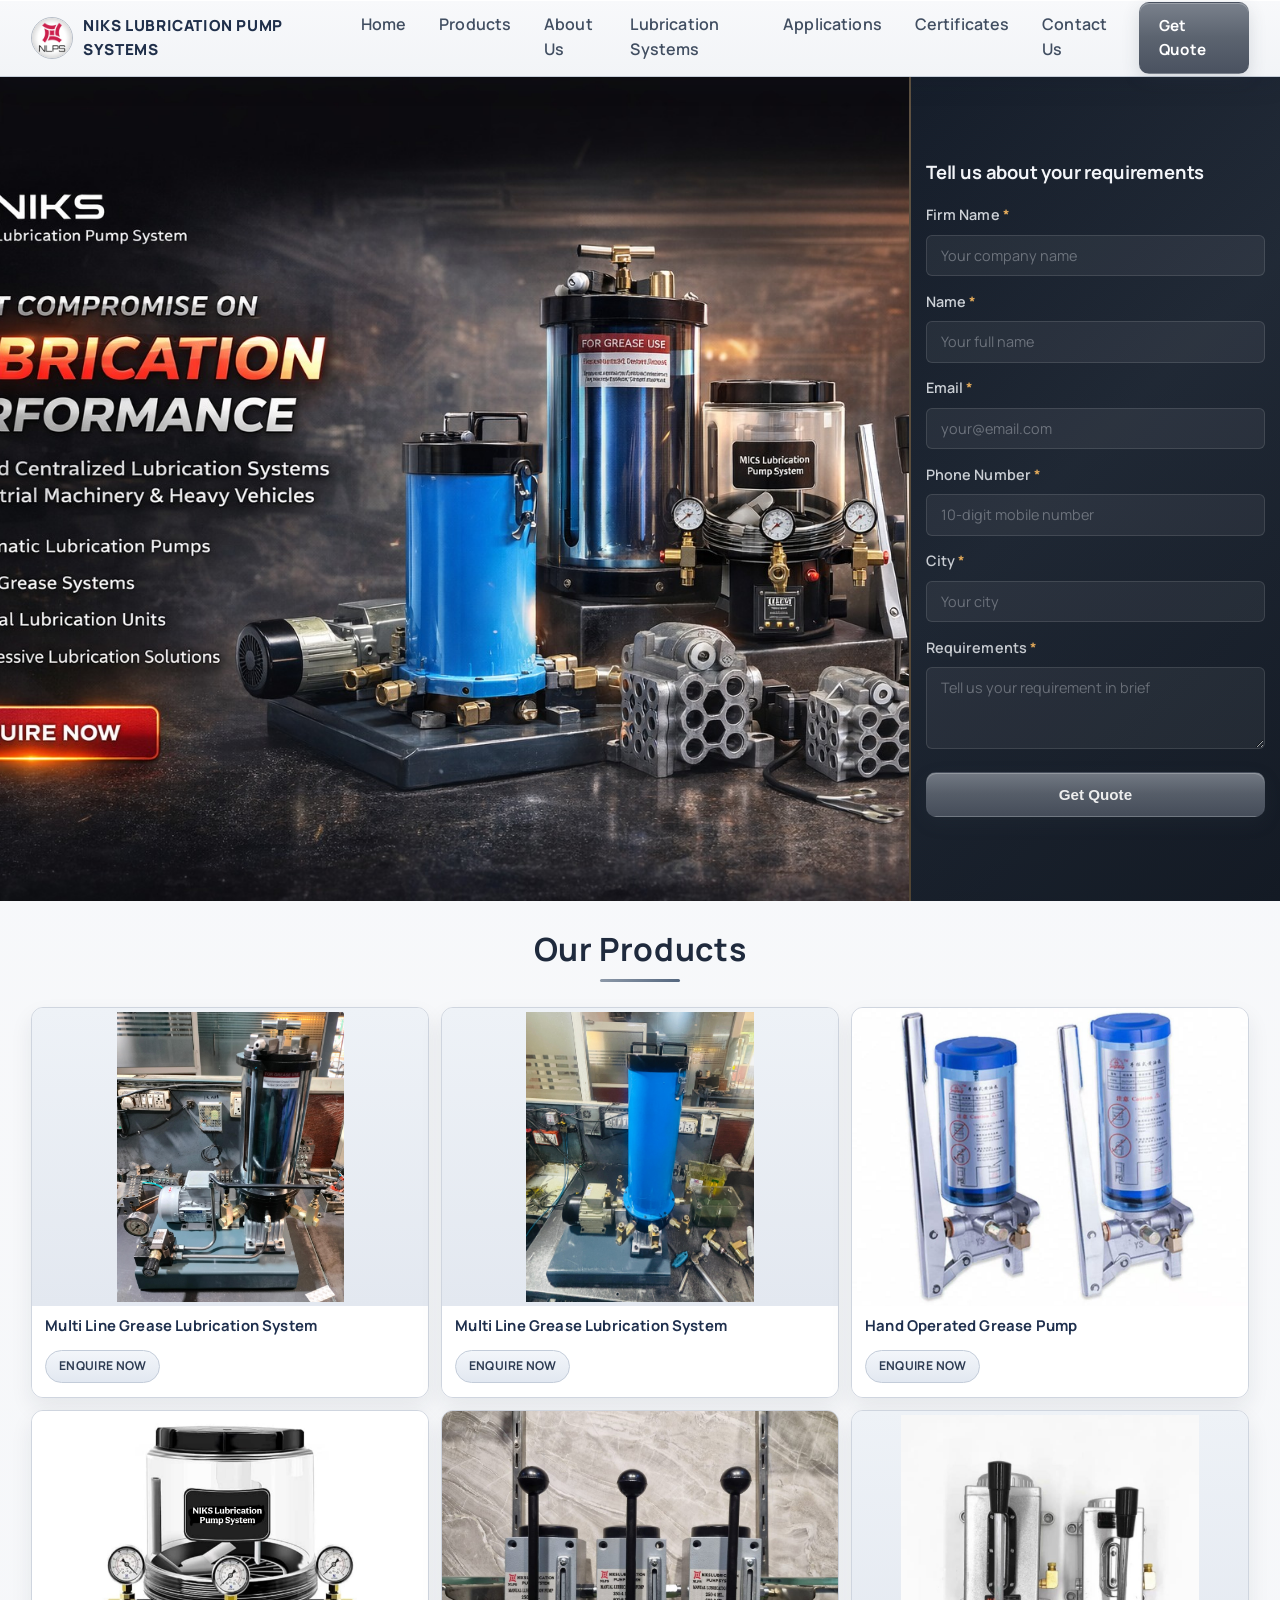
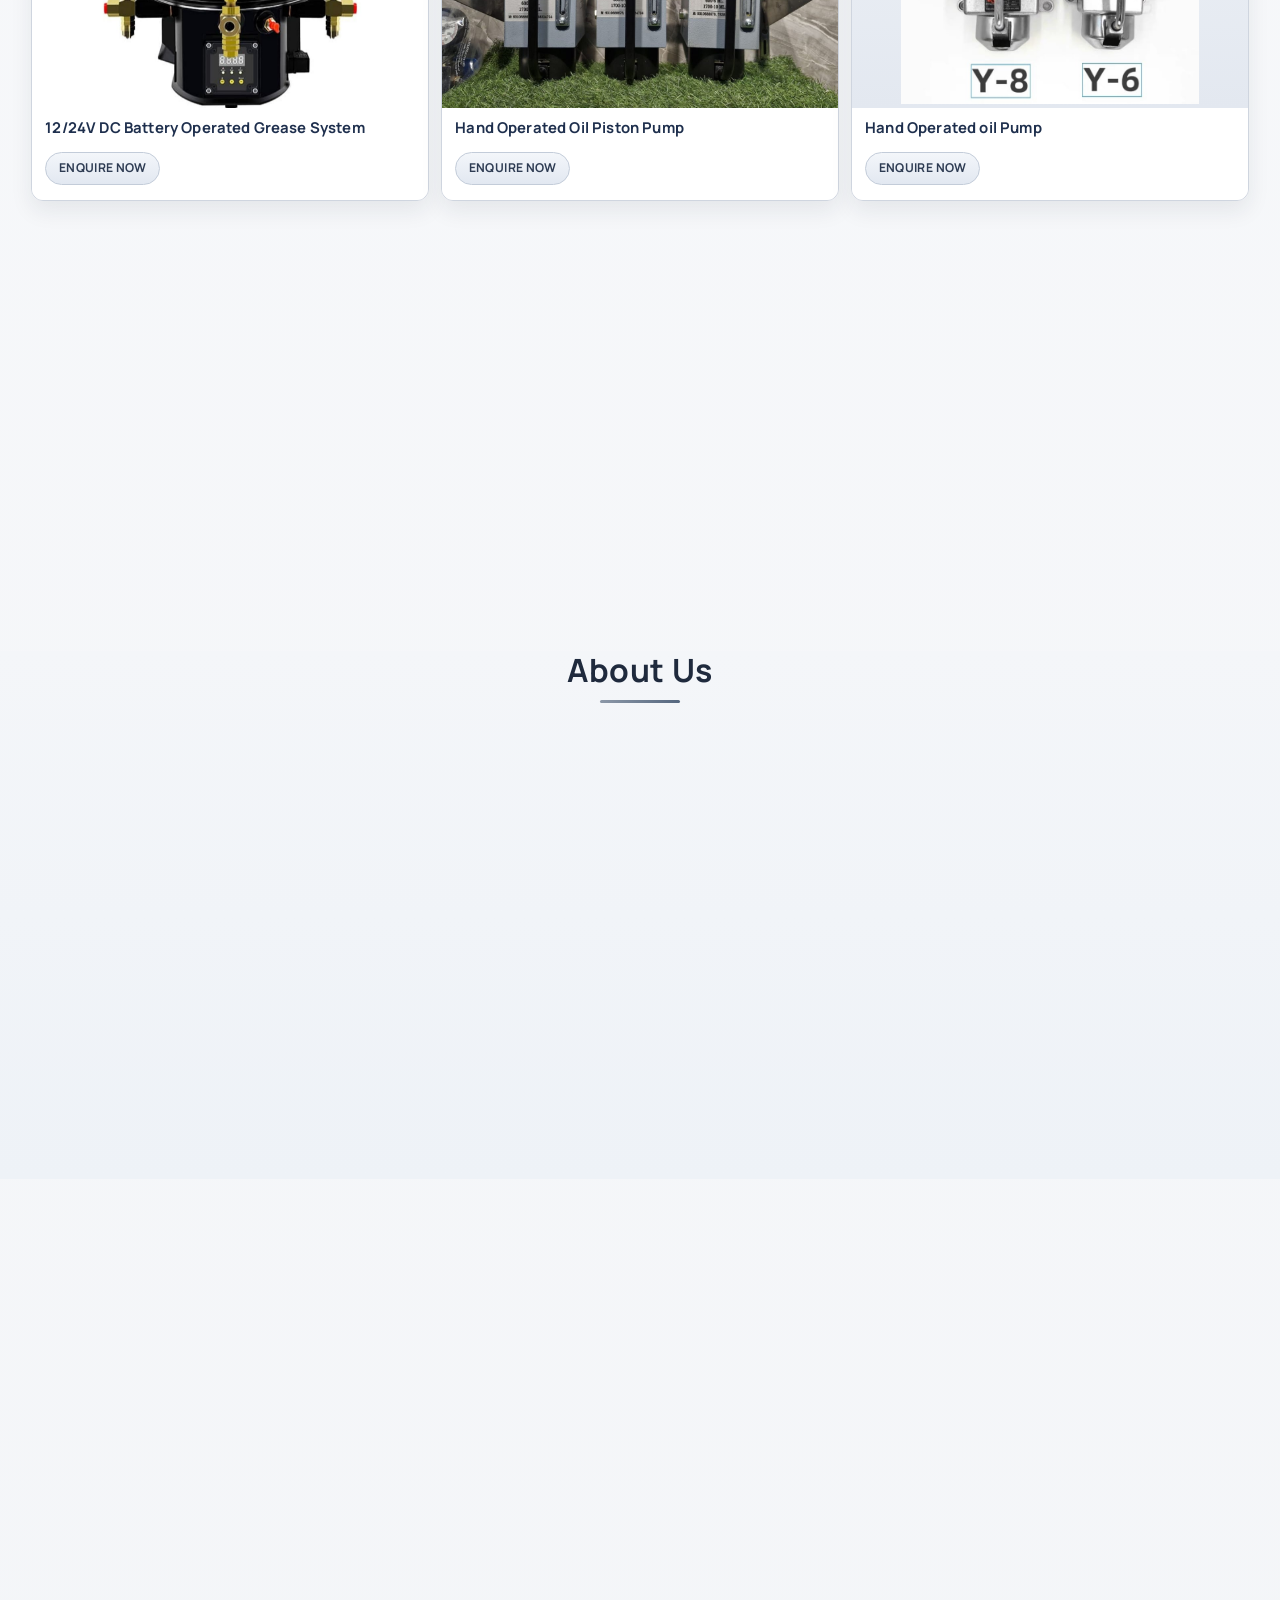
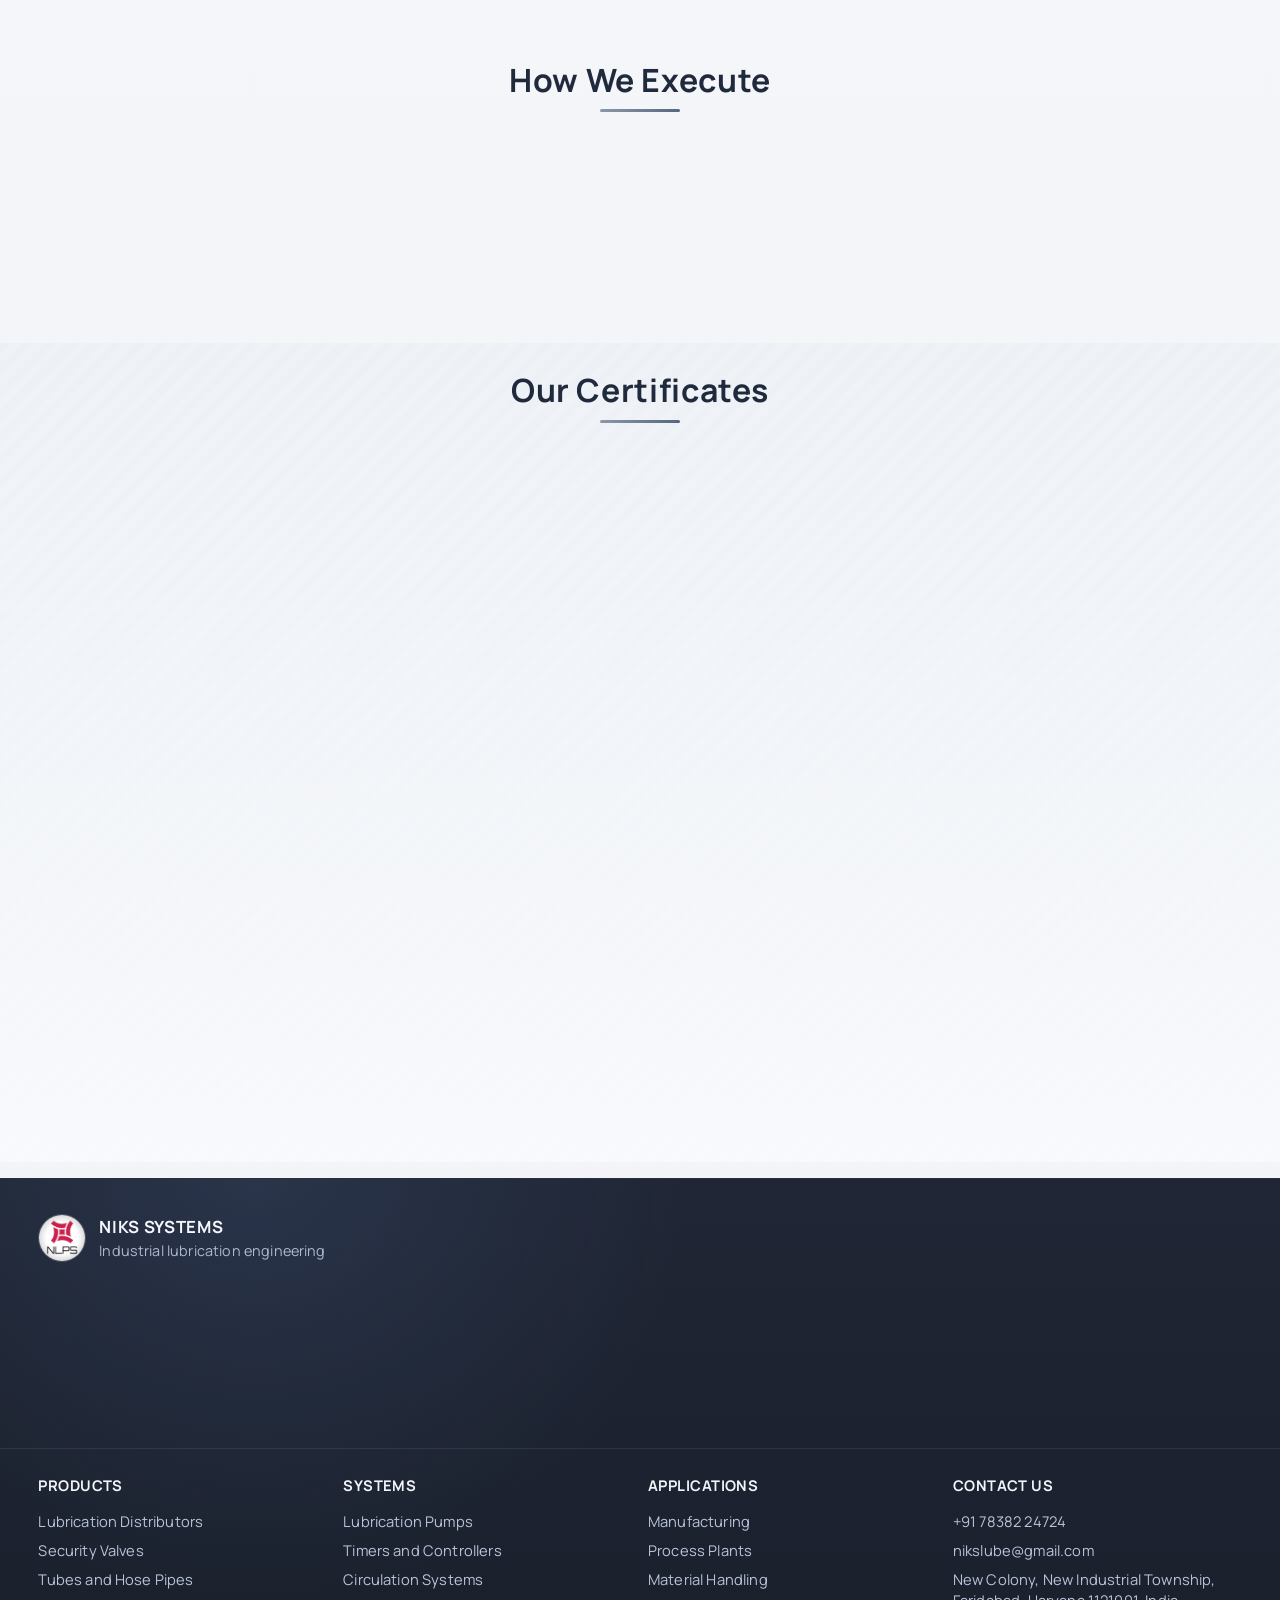
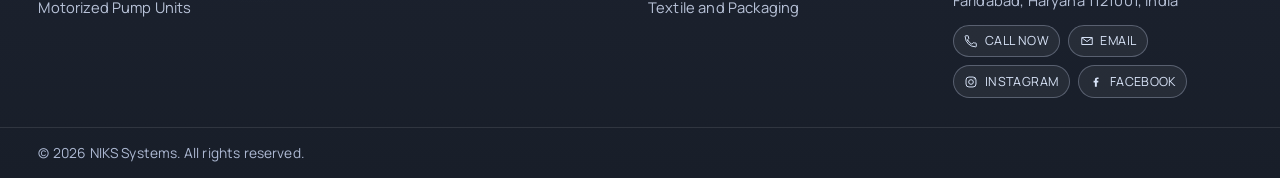
==== index.html @ b3b0d060 "changes title" ====
<!DOCTYPE html>
<html lang="en">
<head>
  <meta charset="UTF-8" />
  <meta name="viewport" content="width=device-width, initial-scale=1.0" />
  <title>NIKS Lubrication Pump Systems</title>
  <link rel="icon" type="image/jpeg" href="images/logo.jpeg" />
  <link rel="preconnect" href="https://fonts.googleapis.com" />
  <link rel="preconnect" href="https://fonts.gstatic.com" crossorigin />
  <link href="https://fonts.googleapis.com/css2?family=Manrope:wght@400;500;600;700;800&display=swap" rel="stylesheet" />

  <link rel="stylesheet" href="css/style.css" />
  <link rel="stylesheet" href="css/header.css" />
  <link rel="stylesheet" href="css/hero.css" />
  <link rel="stylesheet" href="css/products.css" />
  <link rel="stylesheet" href="css/about.css" />
  <link rel="stylesheet" href="css/about-page.css" />
  <link rel="stylesheet" href="css/certificates.css" />
  <link rel="stylesheet" href="css/footer.css" />
</head>
<body>
  <header class="topbar">
    <div class="container nav-main">
      <a href="#" class="brand">
        <img src="images/logo.jpeg" alt="NIKS logo" />
        <span>NIKS Lubrication Pump Systems</span>
      </a>

      <button class="menu-toggle" aria-label="Toggle menu" aria-expanded="false">
        <span></span>
        <span></span>
        <span></span>
      </button>

      <nav class="main-nav" id="mainNav">
        <a href="#home">Home</a>
        <a href="#products">Products</a>
        <a href="#about">About Us</a>
        <a href="#products">Lubrication Systems</a>
        <a href="#applications">Applications</a>
        <a href="#certificates">Certificates</a>
        <a href="#footer">Contact Us</a>
      </nav>

      <a href="#footer" class="btn btn-primary">Get Quote</a>
    </div>
  </header>

  <section class="hero" id="home">
    <div class="container hero-panel">
      <div class="hero-visual">
        <img src="images/home.jpeg" alt="Industrial lubrication system" />
      </div>

      <form class="hero-form" id="enquiry-form">
        <h3 class="form-headline">Tell us about your requirements</h3>
        
        <div class="form-group">
          <label for="firm-name">Firm name <span class="required">*</span></label>
          <input type="text" id="firm-name" name="firm-name" placeholder="Your company name" minlength="2" maxlength="80" required />
        </div>

        <div class="form-group">
          <label for="contact-name">Name <span class="required">*</span></label>
          <input type="text" id="contact-name" name="contact-name" placeholder="Your full name" pattern="^[A-Za-z][A-Za-z\s.'-]{1,49}$" title="Use letters and spaces only" required />
        </div>

        <div class="form-group">
          <label for="email">Email <span class="required">*</span></label>
          <input type="email" id="email" name="email" placeholder="your@email.com" required />
        </div>

        <div class="form-group">
          <label for="phone">Phone number <span class="required">*</span></label>
          <input type="tel" id="phone" name="phone" placeholder="10-digit mobile number" inputmode="numeric" autocomplete="tel-national" pattern="^[0-9]{10}$" minlength="10" maxlength="10" title="Enter exactly 10 digits" required />
        </div>

        <div class="form-group">
          <label for="city">City <span class="required">*</span></label>
          <input type="text" id="city" name="city" placeholder="Your city" pattern="^[A-Za-z][A-Za-z\s.-]{1,49}$" title="Use letters and spaces only" required />
        </div>

        <div class="form-group">
          <label for="requirements">Requirements <span class="required">*</span></label>
          <textarea id="requirements" name="requirements" placeholder="Tell us your requirement in brief" rows="3" minlength="10" maxlength="500" required></textarea>
        </div>

        <button type="submit" class="btn btn-primary btn-submit">Get Quote</button>
      </form>
    </div>
  </section>

  <section class="products" id="products">
    <div class="container">
      <h2 class="section-title">Our Products</h2>

      <div class="product-grid">
        <article class="product-card">
          <img class="is-portrait" src="images/sample1.jpeg" alt="Rotary Pump Unit" />
          <div class="product-card-body">
            <h3>Multi Line Grease Lubrication System</h3>
            <a class="btn btn-primary product-enquire-btn" href="#enquiry-form">Enquire Now</a>
          </div>
        </article>

        <article class="product-card">
          <img class="is-portrait" src="images/sample2.jpeg" alt="Motor Pump Assembly" />
          <div class="product-card-body">
            <h3>Multi Line Grease Lubrication System</h3>
            <a class="btn btn-primary product-enquire-btn" href="#enquiry-form">Enquire Now</a>
          </div>
        </article>

        <article class="product-card">
          <img class="is-landscape" src="images/sample3.jpeg" alt="Oil Circulation Module" />
          <div class="product-card-body">
            <h3>Hand Operated Grease Pump</h3>
            <a class="btn btn-primary product-enquire-btn" href="#enquiry-form">Enquire Now</a>
          </div>
        </article>

        <article class="product-card">
          <img class="is-landscape" src="images/sample4.jpeg" alt="Metering Distribution Block" />
          <div class="product-card-body">
            <h3>12/24V DC Battery Operated Grease System</h3>
            <a class="btn btn-primary product-enquire-btn" href="#enquiry-form">Enquire Now</a>
          </div>
        </article>

        <article class="product-card">
          <img class="is-landscape" src="images/sample5.jpeg" alt="Control Pump Panel" />
          <div class="product-card-body">
            <h3>Hand Operated Oil Piston Pump</h3>
            <a class="btn btn-primary product-enquire-btn" href="#enquiry-form">Enquire Now</a>
          </div>
        </article>

        <article class="product-card">
          <img class="is-portrait" src="images/sample6.jpeg" alt="Y-8 Lubrication Unit" />
          <div class="product-card-body">
          <h3>Hand Operated oil Pump</h3>
            <a class="btn btn-primary product-enquire-btn" href="#enquiry-form">Enquire Now</a>
          </div>
        </article>

        <article class="product-card">
          <img class="is-landscape" src="images/sample7.jpeg" alt="Y-6 Lubrication Unit" />
          <div class="product-card-body">
            <h3>Progressive Grease Distributor/h3>
            <a class="btn btn-primary product-enquire-btn" href="#enquiry-form">Enquire Now</a>
          </div>
        </article>

        <article class="product-card">
          <img class="is-portrait" src="images/sample8.jpeg" alt="Grease Pump Assembly" />
          <div class="product-card-body">
            <h3>Automatic Motorised Lubrication System</h3>
            <a class="btn btn-primary product-enquire-btn" href="#enquiry-form">Enquire Now</a>
          </div>
        </article>

        <article class="product-card">
          <img class="is-portrait" src="images/sample9.jpeg" alt="Industrial Pump Module" />
          <div class="product-card-body">
           <h3>Air Operated Grease System</h3>
            <a class="btn btn-primary product-enquire-btn" href="#enquiry-form">Enquire Now</a>
          </div>
        </article>
      </div>
    </div>
  </section>

  <section class="about-hero" id="about">
    <div class="container">
      <h2 class="section-title about-section-title">About Us</h2>
    </div>
    <div class="container about-hero-grid">
      <div>
        <p class="about-kicker">About NIKS Lubrication Pump Systems</p>
        <h1>Industrial lubrication engineering built for uptime.</h1>
        <p class="about-intro">
          We design centralized lubrication systems for plants that need stable performance,
          reduced downtime, and predictable maintenance.
        </p>
        <div class="about-tags">
          <span>Centralized Systems</span>
          <span>Plant Reliability</span>
        </div>
      </div>
      <div class="about-hero-media">
        <div class="about-logo-ring">
          <img src="images/logo.jpeg" alt="NIKS logo" />
        </div>
      </div>
    </div>
  </section>

  <section class="about-metrics">
    <div class="container metric-grid">
      <article class="metric-card">
        <h3>500+</h3>
        <p>Industrial installations supported across manufacturing sectors.</p>
      </article>
      <article class="metric-card">
        <h3>24/7</h3>
        <p>Design approach optimized for continuous-duty operation environments.</p>
      </article>
      <article class="metric-card">
        <h3>MSME</h3>
        <p>Certified organization focused on practical engineering delivery.</p>
      </article>
    </div>
  </section>

  <section class="about-story">
    <div class="container story-grid">
      <article class="story-panel">
        <h2>Who We Are</h2>
        <p>
          We are an industrial systems team delivering dependable lubrication platforms for machinery that cannot
          afford unplanned stoppages. Every system is designed with serviceability, durability, and clean oil flow
          architecture in mind.
        </p>
        <p>
          From requirement capture to commissioning support, we work with plant teams to reduce manual intervention,
          improve lubrication consistency, and protect machine life cycles.
        </p>
      </article>

      <article class="story-panel">
        <h2>Core Capabilities</h2>
        <ul>
          <li>Custom lubrication circuit design</li>
          <li>Progressive and centralized pump systems</li>
          <li>Metering and distribution architecture</li>
          <li>Commissioning and operational guidance</li>
          <li>Upgrade planning for legacy lubrication setups</li>
        </ul>
      </article>
    </div>
  </section>

  <section class="about-process" id="applications">
    <div class="container">
      <h2 class="section-title">How We Execute</h2>
      <div class="process-grid">
        <article>
          <span>01</span>
          <h3>Requirement Mapping</h3>
          <p>We evaluate machine points, duty cycle, and lubrication pattern requirements.</p>
        </article>
        <article>
          <span>02</span>
          <h3>System Engineering</h3>
          <p>We configure pumping, distribution, and control logic for reliable delivery.</p>
        </article>
        <article>
          <span>03</span>
          <h3>Deployment Support</h3>
          <p>We assist with installation, testing, and handover for smooth adoption.</p>
        </article>
      </div>
    </div>
  </section>

  <section class="certificates" id="certificates">
    <div class="container">
      <h2 class="section-title">Our Certificates</h2>
      <div class="certificate-grid">
        <div class="certificate-card">
          <img src="images/c1.png" alt="Certificate C1" loading="lazy" />
          <p class="certificate-detail">GST Registration Certificate (REG-06) for NIKS Lubrication Pump System, Haryana. Registration No: 06AKFPA8488D1Z7.</p>
        </div>
        <div class="certificate-card">
          <img src="images/c2.png" alt="Certificate C2" loading="lazy" />
          <p class="certificate-detail">Udyam Registration Certificate for NIKS Lubrication Pump System. Enterprise Type: Micro, Major Activity: Manufacturing.</p>
        </div>
      </div>
    </div>
  </section>

  <footer class="site-footer" id="footer">
    <div class="footer-top">
      <div class="container">
        <div class="footer-brand">
          <img src="images/logo.jpeg" alt="NIKS logo" />
          <div>
            <strong>NIKS Systems</strong>
            <span>Industrial lubrication engineering</span>
          </div>
        </div>

        <div class="footer-meta">
          <div class="footer-meta-card">
            <h5>About</h5>
            <p>Centralized lubrication solutions designed for long service life, cleaner maintenance, and stable plant uptime.</p>
          </div>
          <div class="footer-meta-card">
            <h5>Contact</h5>
            <p>+91 78382 24724 <br />nikslube@gmail.com<br />New Colony, New Industrial Township, Faridabad, Haryana 1121001, India</p>
          </div>
        </div>
      </div>
    </div>

    <div class="container footer-grid">
      <div>
        <h4>Products</h4>
        <ul>
          <li>Lubrication Distributors</li>
          <li>Security Valves</li>
          <li>Tubes and Hose Pipes</li>
          <li>Motorized Pump Units</li>
        </ul>
      </div>
      <div>
        <h4>Systems</h4>
        <ul>
          <li>Lubrication Pumps</li>
          <li>Timers and Controllers</li>
          <li>Circulation Systems</li>
        </ul>
      </div>
      <div>
        <h4>Applications</h4>
        <ul>
          <li>Manufacturing</li>
          <li>Process Plants</li>
          <li>Material Handling</li>
          <li>Textile and Packaging</li>
        </ul>
      </div>
      <div>
        <h4>Contact Us</h4>
        <ul>
          <li>+91 78382 24724 </li>
          <li>nikslube@gmail.com</li>
          <li>New Colony, New Industrial Township, Faridabad, Haryana 1121001, India</li>
        </ul>
        <div class="contact-actions">
          <a class="contact-action-btn" href="tel:+917838224724" aria-label="Call now">
            <span class="contact-action-icon" aria-hidden="true">
              <svg viewBox="0 0 24 24" fill="none" xmlns="http://www.w3.org/2000/svg">
                <path d="M6.6 10.79a15.07 15.07 0 0 0 6.61 6.61l2.2-2.2a1 1 0 0 1 1.02-.24 11.52 11.52 0 0 0 3.63.58 1 1 0 0 1 1 1V21a1 1 0 0 1-1 1A18 18 0 0 1 2 4a1 1 0 0 1 1-1h3.45a1 1 0 0 1 1 1c0 1.25.2 2.48.58 3.63a1 1 0 0 1-.24 1.02l-2.2 2.14Z" stroke="currentColor" stroke-width="1.7" stroke-linecap="round" stroke-linejoin="round"/>
              </svg>
            </span>
            Call Now
          </a>
          <a class="contact-action-btn" href="mailto:nikslube@gmail.com" aria-label="Email us">
            <span class="contact-action-icon" aria-hidden="true">
              <svg viewBox="0 0 24 24" fill="none" xmlns="http://www.w3.org/2000/svg">
                <path d="M3 6h18v12H3z" stroke="currentColor" stroke-width="1.7" stroke-linejoin="round"/>
                <path d="m4 7 8 6 8-6" stroke="currentColor" stroke-width="1.7" stroke-linecap="round" stroke-linejoin="round"/>
              </svg>
            </span>
            Email
          </a>
          <a class="contact-action-btn" href="https://www.instagram.com/nlpsystems?igsh=bHIyeTU4dXhjMnI2" target="_blank" rel="noopener" aria-label="Visit Instagram">
            <span class="contact-action-icon" aria-hidden="true">
              <svg viewBox="0 0 24 24" fill="none" xmlns="http://www.w3.org/2000/svg">
                <rect x="3.5" y="3.5" width="17" height="17" rx="5" stroke="currentColor" stroke-width="1.7"/>
                <circle cx="12" cy="12" r="4" stroke="currentColor" stroke-width="1.7"/>
                <circle cx="17.5" cy="6.5" r="1" fill="currentColor"/>
              </svg>
            </span>
            Instagram
          </a>
          <a class="contact-action-btn" href="https://www.facebook.com/" target="_blank" rel="noopener" aria-label="Visit Facebook">
            <span class="contact-action-icon" aria-hidden="true">
              <svg viewBox="0 0 24 24" fill="none" xmlns="http://www.w3.org/2000/svg">
                <path d="M13.4 20V12.8h2.4l.36-2.8h-2.76V8.2c0-.8.22-1.35 1.38-1.35H16.4V4.35c-.28-.04-1.24-.12-2.36-.12-2.34 0-3.94 1.43-3.94 4.06V10H7.8v2.8h2.3V20h3.3Z" fill="currentColor"/>
              </svg>
            </span>
            Facebook
          </a>
        </div>
      </div>
    </div>
    <div class="footer-bottom">
      <div class="container">
        <p>© 2026 NIKS Systems. All rights reserved.</p>
      </div>
    </div>
  </footer>


  
  <script src="js/script.js"></script>
  <script src="js/about.js"></script>
  <script src="js/header.js"></script>
  <script src="js/products.js"></script>
</body>
</html>
---- css/style.css ----
:root {
  --bg: #f4f5f7;
  --surface: #ffffff;
  --ink: #121826;
  --muted: #5c6578;
  --deep-blue: #1f3356;
  --steel-blue: #2f5d96;
  --accent: #3b75bf;
  --line: #d7dce6;
  --footer: #202532;
  --radius: 14px;
  --container: 1180px;
}

* {
  box-sizing: border-box;
}

html,
body {
  margin: 0;
  padding: 0;
}

body {
  font-family: "Manrope", sans-serif;
  background: linear-gradient(180deg, #f8f9fb 0%, #f2f4f7 100%);
  color: var(--ink);
  line-height: 1.55;
  letter-spacing: 0.01em;
}

img {
  max-width: 100%;
  display: block;
}

a {
  color: inherit;
  text-decoration: none;
}

.container {
  width: 100%;
  padding-inline: clamp(1rem, 2.4vw, 2rem);
  margin-inline: auto;
  box-sizing: border-box;
}

section {
  width: 100%;
}

.section-title {
  margin: 0 0 1.6rem;
  text-align: center;
  font-size: clamp(1.4rem, 2.8vw, 2rem);
  line-height: 1.2;
  letter-spacing: 0.02em;
  color: #1f2a3d;
  position: relative;
}

.section-title::after {
  content: "";
  width: 80px;
  height: 3px;
  display: block;
  margin: 0.65rem auto 0;
  border-radius: 999px;
  background: linear-gradient(90deg, #8c98a8, #55677f);
}

.section-title.align-left {
  text-align: left;
}

.section-title.align-left::after {
  margin-left: 0;
}

.btn {
  display: inline-flex;
  align-items: center;
  justify-content: center;
  min-height: 44px;
  padding: 0.7rem 1.2rem;
  border-radius: 10px;
  border: 1px solid transparent;
  cursor: pointer;
  font-weight: 700;
  font-size: 0.95rem;
  transition: transform 0.22s ease, box-shadow 0.22s ease, background-color 0.22s ease;
}

.btn:hover {
  transform: translateY(-2px);
}

.btn-primary {
  color: #fff;
  background:
    linear-gradient(180deg, #7a818c 0%, #5c6470 48%, #4a5260 100%);
  box-shadow:
    inset 0 1px 0 rgba(255, 255, 255, 0.26),
    0 6px 18px rgba(56, 66, 80, 0.16);
}

.btn-light {
  color: #253041;
  background:
    linear-gradient(180deg, rgba(255, 255, 255, 0.98), rgba(233, 237, 243, 0.92));
  border-color: #c7ced8;
  box-shadow: inset 0 1px 0 rgba(255, 255, 255, 0.8);
}

@media (max-width: 768px) {
  .container {
    padding-inline: 1rem;
  }

  .btn {
    width: 100%;
  }
}
---- css/header.css ----
.topbar {
  position: sticky;
  top: 0;
  z-index: 50;
  color: #253041;
  background: linear-gradient(180deg, #f8f9fb 0%, #f2f4f7 100%);
  box-shadow:
    inset 0 1px 0 rgba(255, 255, 255, 0.95),
    0 8px 24px rgba(25, 37, 58, 0.08);
  border-bottom: 1px solid rgba(197, 205, 216, 0.95);
  backdrop-filter: blur(10px) saturate(120%);
}

.topbar.scrolled {
  background: linear-gradient(180deg, rgba(248, 249, 251, 0.82) 0%, rgba(242, 244, 247, 0.76) 100%);
  backdrop-filter: blur(18px) saturate(125%);
  -webkit-backdrop-filter: blur(18px) saturate(125%);
  box-shadow:
    inset 0 1px 0 rgba(255, 255, 255, 0.92),
    0 12px 30px rgba(25, 37, 58, 0.1);
  border-bottom-color: rgba(197, 205, 216, 0.8);
}

.nav-main {
  display: flex;
  align-items: center;
  justify-content: space-between;
  gap: 1rem;
  min-height: 76px;
  position: relative;
}

.brand {
  display: flex;
  align-items: center;
  gap: 0.65rem;
  font-weight: 800;
  letter-spacing: 0.04em;
  text-transform: uppercase;
  font-size: 0.95rem;
  color: #1f2f4a;
}

.brand img {
  width: 42px;
  height: 42px;
  border-radius: 50%;
  object-fit: cover;
  border: 1px solid rgba(177, 185, 196, 0.9);
  box-shadow: inset 0 1px 0 rgba(255, 255, 255, 0.9);
}

.main-nav {
  display: flex;
  gap: 0.2rem;
  color: #324055;
  font-weight: 600;
}

.main-nav a {
  opacity: 0.92;
  padding: 0.58rem 0.92rem;
  border-radius: 0;
  border-bottom: 2px solid transparent;
  transition: color 0.2s ease, border-color 0.2s ease, background-color 0.2s ease;
}

.main-nav a:hover {
  color: #1f2a3d;
  border-bottom-color: #8d96a3;
  background: linear-gradient(180deg, rgba(233, 237, 243, 0.55), rgba(214, 220, 229, 0.35));
}

.main-nav a.active {
  color: #1f2a3d;
  border-bottom-color: #6d7684;
  background: linear-gradient(180deg, rgba(230, 235, 242, 0.65), rgba(212, 219, 228, 0.45));
}

.menu-toggle {
  display: none;
  width: 46px;
  height: 46px;
  align-items: center;
  justify-content: center;
  gap: 4px;
  flex-direction: column;
  border: 1px solid rgba(178, 186, 197, 0.92);
  background:
    linear-gradient(180deg, rgba(255, 255, 255, 0.98), rgba(232, 236, 241, 0.98) 52%, rgba(214, 220, 229, 0.98));
  color: #2e3d57;
  border-radius: 12px;
  box-shadow:
    inset 0 1px 0 rgba(255, 255, 255, 0.95),
    0 8px 18px rgba(24, 35, 54, 0.08);
  cursor: pointer;
  transition: transform 0.2s ease, box-shadow 0.2s ease, border-color 0.2s ease;
}

.menu-toggle:hover {
  transform: translateY(-1px);
  box-shadow: 0 10px 20px rgba(24, 35, 54, 0.12);
}

.menu-toggle span {
  display: block;
  width: 18px;
  height: 2px;
  border-radius: 999px;
  background: linear-gradient(90deg, #314056, #7a8492);
  transition: transform 0.22s ease, opacity 0.22s ease, width 0.22s ease;
}

.menu-toggle[aria-expanded="true"] span:nth-child(1) {
  transform: translateY(6px) rotate(45deg);
}

.menu-toggle[aria-expanded="true"] span:nth-child(2) {
  opacity: 0;
  width: 0;
}

.menu-toggle[aria-expanded="true"] span:nth-child(3) {
  transform: translateY(-6px) rotate(-45deg);
}

@media (max-width: 980px) {
  .main-nav {
    position: absolute;
    left: 0.8rem;
    right: 0.8rem;
    top: 76px;
    display: none;
    flex-direction: column;
    gap: 0;
    background: linear-gradient(180deg, #f8f9fb 0%, #f2f4f7 100%);
    border-radius: 14px;
    overflow: hidden;
    border: 1px solid rgba(196, 204, 215, 0.95);
    box-shadow:
      inset 0 1px 0 rgba(255, 255, 255, 0.94),
      0 18px 40px rgba(25, 37, 58, 0.12);
    backdrop-filter: blur(16px);
  }

  .main-nav a {
    padding: 1rem 1.05rem;
    border-radius: 0;
    border-bottom: 1px solid #edf1f7;
  }

  .main-nav a:last-child {
    border-bottom: 0;
  }

  .main-nav.open {
    display: flex;
  }

  .menu-toggle {
    display: inline-flex;
  }

  .nav-main {
    gap: 0.75rem;
  }

  .topbar .btn {
    display: none;
  }
}
---- css/hero.css ----
.hero {
  position: relative;
  padding: 0;
  min-height: calc(100vh - 76px);
  min-height: calc(100dvh - 76px);
  background: linear-gradient(180deg, #edf1f6 0%, #f4f6f9 100%);
}

.hero > .container {
  width: 100%;
  max-width: none;
  padding-inline: 0;
  margin-inline: 0;
}

.hero-panel {
  position: relative;
  overflow: hidden;
  display: grid;
  grid-template-columns: 1.42fr 0.58fr;
  align-items: stretch;
  min-height: calc(100vh - 76px);
  min-height: calc(100dvh - 76px);
  border-radius: 0;
  background: linear-gradient(135deg, #111926 0%, #1e2734 46%, #151c27 100%);
  box-shadow: none;
  gap: 0;
}

.hero-panel::before,
.hero-panel::after {
  content: "";
  position: absolute;
  inset: 0;
}

.hero-panel::before {
  background:
    radial-gradient(circle at 12% 22%, rgba(255, 255, 255, 0.12) 0, transparent 20%),
    radial-gradient(circle at 84% 15%, rgba(255, 211, 123, 0.16) 0, transparent 18%),
    linear-gradient(90deg, rgba(14, 28, 52, 0.92) 0%, rgba(14, 28, 52, 0.76) 46%, rgba(14, 28, 52, 0.24) 100%);
  pointer-events: none;
}

.hero-panel::after {
  background: linear-gradient(180deg, rgba(255, 255, 255, 0.02) 0%, rgba(0, 0, 0, 0.08) 100%);
  pointer-events: none;
}

.hero-copy,
.hero-visual {
  position: relative;
  z-index: 1;
}

.hero-visual {
  display: flex;
  align-items: stretch;
  justify-content: center;
  padding: 0;
  overflow: hidden;
  background: transparent;
}

.hero-visual img {
  width: 100%;
  max-width: 100%;
  height: 100%;
  max-height: none;
  object-fit: cover;
  object-position: center center;
  border-radius: 0;
  box-shadow: none;
  border: 0;
  display: block;
}

.hero-form {
  position: relative;
  padding: clamp(1.2rem, 2vw, 1.8rem) 0.95rem;
  display: flex;
  flex-direction: column;
  justify-content: center;
  background: linear-gradient(135deg, #111926 0%, #1e2734 46%, #151c27 100%);
  border-left: 2px solid rgba(242, 180, 93, 0.3);
  width: 100%;
  max-width: none;
  margin-left: 0;
}

.form-headline {
  margin: 0 0 1.2rem;
  color: #f5f7fb;
  font-size: 1.15rem;
  font-weight: 700;
  line-height: 1.3;
  letter-spacing: -0.01em;
}

.form-group {
  display: flex;
  flex-direction: column;
  gap: 0.5rem;
  margin-bottom: 0.9rem;
}

.form-group label {
  color: rgba(241, 244, 249, 0.85);
  font-size: 0.9rem;
  font-weight: 600;
  text-transform: capitalize;
  letter-spacing: 0.005em;
}

.required {
  color: #f2b45d;
}

.form-group input {
  padding: 0.65rem 0.9rem;
  background: rgba(255, 255, 255, 0.06);
  border: 1px solid rgba(255, 255, 255, 0.12);
  border-radius: 6px;
  color: #f5f7fb;
  font-family: inherit;
  font-size: 0.9rem;
  transition: all 0.25s ease;
}

.form-group textarea {
  padding: 0.65rem 0.9rem;
  background: rgba(255, 255, 255, 0.06);
  border: 1px solid rgba(255, 255, 255, 0.12);
  border-radius: 6px;
  color: #f5f7fb;
  font-family: inherit;
  font-size: 0.9rem;
  resize: vertical;
  min-height: 82px;
  transition: all 0.25s ease;
}

.form-group input:focus {
  outline: none;
  background: rgba(255, 255, 255, 0.1);
  border-color: #f2b45d;
  box-shadow: 0 0 0 3px rgba(242, 180, 93, 0.15);
}

.form-group textarea:focus {
  outline: none;
  background: rgba(255, 255, 255, 0.1);
  border-color: #f2b45d;
  box-shadow: 0 0 0 3px rgba(242, 180, 93, 0.15);
}

.form-group input::placeholder {
  color: rgba(241, 244, 249, 0.35);
}

.form-group textarea::placeholder {
  color: rgba(241, 244, 249, 0.35);
}

.btn-submit {
  width: 100%;
  margin-top: 0.55rem;
  padding: 0.8rem 1.25rem;
  font-size: 0.95rem;
}

@keyframes fadeUp {
  from {
    opacity: 0;
    transform: translateY(20px);
  }

  to {
    opacity: 1;
    transform: translateY(0);
  }
}

@media (max-width: 768px) {
  .hero {
    padding-top: 0;
    min-height: calc(100vh - 76px);
    min-height: calc(100dvh - 76px);
  }

  .hero > .container {
    width: 100%;
    max-width: none;
    padding-inline: 0;
    margin-inline: 0;
  }

  .hero-panel {
    grid-template-columns: 1fr;
    min-height: calc(100vh - 76px);
    min-height: calc(100dvh - 76px);
    border-radius: 0;
    display: flex;
    flex-direction: column;
  }

  .hero-visual {
    order: -1;
    min-height: 280px;
    padding: 0;
    background: transparent;
  }

  .hero-visual img {
    width: 100%;
    height: 100%;
    object-fit: cover;
    max-height: none;
    display: block;
  }

  .hero-form {
    padding: clamp(1.15rem, 3.8vw, 1.6rem) 0.9rem;
    border-left: none;
    border-top: 2px solid rgba(242, 180, 93, 0.3);
    max-width: none;
    margin-left: 0;
    width: 100%;
  }

  .form-headline {
    font-size: 1.05rem;
    margin-bottom: 1rem;
  }

  .form-group {
    margin-bottom: 0.8rem;
  }

  .form-group input {
    padding: 0.62rem 0.85rem;
    font-size: 0.88rem;
  }

  .form-group textarea {
    padding: 0.62rem 0.85rem;
    font-size: 0.88rem;
    min-height: 76px;
  }

  .btn-submit {
    margin-top: 0.8rem;
  }
}
---- css/products.css ----
.products {
  padding: 1.8rem 0 3rem;
}

.product-grid {
  display: grid;
  grid-template-columns: repeat(3, minmax(0, 1fr));
  gap: 0.7rem;
}

.product-card {
  position: relative;
  background: linear-gradient(180deg, #f3f4f6 0%, #eceff3 100%);
  border: 1px solid #cfd5df;
  border-radius: 12px;
  box-shadow: 0 10px 22px rgba(27, 37, 56, 0.08);
  overflow: hidden;
  transform: translateY(0);
  transition: transform 0.25s ease, box-shadow 0.25s ease, border-color 0.25s ease;
}

.product-card:hover {
  transform: translateY(-6px);
  border-color: #b7c0cd;
  box-shadow: 0 16px 30px rgba(23, 37, 64, 0.14);
}

.product-card::before {
  content: "";
  position: absolute;
  inset: 0;
  background: linear-gradient(135deg, rgba(255, 255, 255, 0.3) 0%, transparent 35%, transparent 70%, rgba(255, 255, 255, 0.12) 100%);
  opacity: 0;
  transition: opacity 0.25s ease;
  pointer-events: none;
}

.product-card:hover::before {
  opacity: 1;
}

.product-card img {
  width: 100%;
  aspect-ratio: 4 / 3;
  object-fit: cover;
  object-position: center;
  border: 0;
  background: #e7e9ed;
}

.product-card img.is-portrait {
  object-fit: contain;
  object-position: center;
  background: linear-gradient(180deg, #eef2f7 0%, #e3e8f0 100%);
  padding: 0.25rem;
}

.product-card img.is-landscape {
  object-fit: cover;
}

.product-card-body {
  padding: 0.7rem 0.85rem 0.9rem;
  background: #fff;
  display: flex;
  flex-direction: column;
}

.product-card-body h3 {
  margin: 0 0 0.25rem;
  color: #1e2f4d;
  font-size: 0.93rem;
  line-height: 1.2;
}

.product-card-body p {
  margin: 0;
  color: var(--muted);
  font-size: 0.8rem;
  line-height: 1.4;
}

.product-enquire-btn {
  margin-top: 0.7rem;
  min-height: 32px;
  padding: 0.38rem 0.78rem;
  font-size: 0.76rem;
  letter-spacing: 0.03em;
  text-transform: uppercase;
  width: auto;
  align-self: flex-start;
  text-align: center;
  border-radius: 999px;
  color: #2e3c53;
  background: linear-gradient(180deg, #f3f6fa, #e2e8f1);
  border: 1px solid #c3ccd9;
  box-shadow: none;
}

.product-enquire-btn:hover {
  color: #1f2b3d;
  background: linear-gradient(180deg, #edf2f8, #d7e0ec);
  border-color: #aeb9c9;
  box-shadow: 0 6px 14px rgba(24, 35, 54, 0.12);
}

@media (max-width: 980px) {
  .product-grid {
    grid-template-columns: repeat(2, minmax(0, 1fr));
  }
}

@media (max-width: 640px) {
  .product-grid {
    grid-template-columns: 1fr;
    gap: 0.65rem;
  }
}
---- css/about.css ----
.about {
  padding: 2rem 0 2.4rem;
}

.about-grid {
  display: grid;
  grid-template-columns: 1.1fr 1fr;
  gap: 1.4rem;
  align-items: stretch;
}

.about-grid > div:first-child {
  background: #ffffff;
  border: 1px solid #dce4f0;
  border-radius: var(--radius);
  padding: 1.4rem;
  box-shadow: 0 10px 24px rgba(31, 51, 86, 0.08);
}

.about p {
  color: #4e5a71;
  margin-top: 0;
}

.about-frame {
  background: linear-gradient(135deg, #d6dce7, #f5f7fc);
  border-radius: var(--radius);
  padding: 0.9rem;
  box-shadow: inset 0 0 0 1px #cad3e3;
}

.about-certificate {
  height: 100%;
  border-radius: 12px;
  background: #ffffff;
  border: 7px solid #8f949f;
  padding: 1rem;
  box-shadow: inset 0 0 0 2px #bcc2cd;
}

.about-certificate h3 {
  margin: 0 0 0.7rem;
  text-align: center;
  color: #323a48;
}

.about-certificate img {
  width: 100%;
  height: 220px;
  object-fit: cover;
  border-radius: 6px;
  border: 1px solid #dce3ef;
}

@media (max-width: 900px) {
  .about-grid {
    grid-template-columns: 1fr;
  }
}
---- css/about-page.css ----
.about-hero {
  background: linear-gradient(180deg, #f4f6f9 0%, #eef2f7 100%);
}

.about-hero-grid {
  display: grid;
  grid-template-columns: 1.05fr 1fr;
  gap: 0;
  min-height: 460px;
  background: linear-gradient(135deg, #141d2a 0%, #1b2634 50%, #131b27 100%);
  color: #edf2f7;
  border: 1px solid rgba(113, 125, 144, 0.25);
  border-radius: 18px;
  overflow: hidden;
}

.about-hero-grid > div:first-child {
  padding: clamp(1.6rem, 3vw, 3rem);
}

.about-section-title {
  margin-bottom: 1rem;
}

.about-kicker {
  margin: 0;
  color: #b6c0cf;
  text-transform: uppercase;
  letter-spacing: 0.12em;
  font-size: 0.8rem;
  font-weight: 800;
}

.about-hero h1 {
  margin: 0.9rem 0 1rem;
  font-size: clamp(2rem, 4.2vw, 3.3rem);
  line-height: 0.98;
  max-width: 15ch;
}

.about-intro {
  margin: 0;
  max-width: 58ch;
  color: rgba(232, 238, 246, 0.86);
}

.about-tags {
  margin-top: 1.35rem;
  display: flex;
  flex-wrap: wrap;
  gap: 0.6rem;
}

.about-tags span {
  font-size: 0.8rem;
  text-transform: uppercase;
  letter-spacing: 0.08em;
  padding: 0.38rem 0.65rem;
  border: 1px solid rgba(180, 191, 207, 0.3);
  background: rgba(255, 255, 255, 0.04);
  color: #d4dce8;
  border-radius: 999px;
}

.about-hero-media {
  min-height: 100%;
  display: flex;
  align-items: center;
  justify-content: center;
  border-left: 1px solid rgba(113, 125, 144, 0.25);

}

.about-logo-ring {
  width: clamp(180px, 26vw, 300px);
  aspect-ratio: 1;
  border-radius: 50%;
  padding: clamp(14px, 2vw, 22px);
  background:
    linear-gradient(160deg, rgba(249, 251, 254, 0.95), rgba(199, 209, 222, 0.92));
  border: 1px solid rgba(158, 170, 186, 0.85);
  box-shadow:
    inset 0 1px 0 rgba(255, 255, 255, 0.95),
    inset 0 -10px 18px rgba(76, 91, 112, 0.25),
    0 22px 46px rgba(7, 12, 20, 0.36);
  transition: transform 0.35s ease, box-shadow 0.35s ease;
}

.about-logo-ring img {
  width: 100%;
  height: 100%;
  object-fit: cover;
  border-radius: 50%;
  border: 1px solid rgba(154, 166, 183, 0.8);
  box-shadow: 0 10px 24px rgba(12, 20, 32, 0.22);
}

.about-metrics {
  padding: 1.8rem 0 0.6rem;
}

.metric-grid {
  display: grid;
  grid-template-columns: repeat(3, minmax(0, 1fr));
  gap: 0.85rem;
}

.metric-card {
  background: linear-gradient(135deg, #f6f8fb 0%, #e8edf4 100%);
  border: 1px solid #d6dee9;
  padding: 1rem 1.1rem;
  border-radius: 14px;
  transition: transform 0.28s ease, box-shadow 0.28s ease;
}

.metric-card h3 {
  margin: 0;
  font-size: 1.8rem;
  color: #1f2c41;
}

.metric-card p {
  margin: 0.35rem 0 0;
  color: #4d5a70;
  font-size: 0.92rem;
}

.about-story {
  padding: 1rem 0 1.2rem;
}

.story-grid {
  display: grid;
  grid-template-columns: 1.1fr 0.9fr;
  gap: 0.9rem;
}

.story-panel {
  background: #ffffff;
  border: 1px solid #d7dee9;
  padding: 1.2rem;
  border-radius: 14px;
  transition: transform 0.28s ease, box-shadow 0.28s ease;
}

.story-panel h2 {
  margin: 0 0 0.75rem;
  color: #25344c;
}

.story-panel p {
  margin: 0 0 0.75rem;
  color: #4f5f78;
}

.story-panel ul {
  margin: 0;
  padding-left: 1.05rem;
  color: #42536b;
  display: grid;
  gap: 0.48rem;
}

.about-process {
  padding: 1rem 0 2.6rem;
}

.process-grid {
  display: grid;
  grid-template-columns: repeat(3, minmax(0, 1fr));
  gap: 0.9rem;
}

.process-grid article {
  background: linear-gradient(180deg, #1c2736 0%, #151f2b 100%);
  border: 1px solid rgba(113, 126, 146, 0.35);
  padding: 1.1rem;
  border-radius: 14px;
  transition: transform 0.28s ease, box-shadow 0.28s ease;
}

.process-grid span {
  display: inline-flex;
  width: 34px;
  height: 34px;
  align-items: center;
  justify-content: center;
  font-weight: 800;
  color: #0f1b2b;
  background: linear-gradient(180deg, #cfd7e2, #a5b2c5);
}

.process-grid h3 {
  margin: 0.85rem 0 0.45rem;
  color: #ebf1f8;
  font-size: 1.03rem;
}

.process-grid p {
  margin: 0;
  color: rgba(218, 227, 238, 0.84);
  font-size: 0.92rem;
}

.about-interactive {
  transform-style: preserve-3d;
  will-change: transform;
}

.about-inview {
  animation: aboutFadeUp 0.6s ease forwards;
}

@keyframes aboutFadeUp {
  from {
    opacity: 0;
    transform: translateY(18px);
  }

  to {
    opacity: 1;
    transform: translateY(0);
  }
}

@media (max-width: 980px) {
  .about-hero-grid,
  .story-grid,
  .metric-grid,
  .process-grid {
    grid-template-columns: 1fr;
  }

  .about-hero-media {
    min-height: 280px;
    border-left: 0;
    border-top: 1px solid rgba(113, 125, 144, 0.25);
  }

  .about-logo-ring {
    width: clamp(150px, 48vw, 220px);
  }
}

@media (max-width: 640px) {
  .about-hero-grid {
    border-radius: 12px;
    min-height: 680px;
  }

  .about-section-title {
    margin-bottom: 0.8rem;
  }

  .about-hero-grid > div:first-child {
    padding: 1.2rem 1rem;
  }

  .about-kicker {
    font-size: 0.75rem;
    letter-spacing: 0.1em;
  }

  .about-hero h1 {
    font-size: clamp(1.75rem, 8.5vw, 2.25rem);
    line-height: 1.04;
    margin: 0.65rem 0 0.85rem;
    max-width: 13ch;
  }

  .about-intro {
    font-size: 0.95rem;
    line-height: 1.5;
    max-width: none;
  }

  .about-tags {
    margin-top: 1rem;
    gap: 0.45rem;
  }

  .about-tags span {
    font-size: 0.72rem;
    padding: 0.32rem 0.58rem;
  }

  .about-hero-media {
    min-height: 290px;
  }

  .about-logo-ring {
    width: clamp(132px, 46vw, 190px);
    padding: 12px;
  }
}
---- css/certificates.css ----
.certificates {
  padding: 1.8rem 0 2.8rem;
  background:
    linear-gradient(180deg, rgba(236, 240, 246, 0.65), rgba(248, 250, 253, 0.9)),
    repeating-linear-gradient(135deg, rgba(98, 112, 132, 0.04) 0 8px, rgba(255, 255, 255, 0.04) 8px 16px);
}

.certificate-grid {
  display: grid;
  grid-template-columns: repeat(2, minmax(0, 1fr));
  gap: 1.25rem;
}

.certificate-card {
  background: linear-gradient(165deg, #eef2f8 0%, #ffffff 55%, #edf1f7 100%);
  border-radius: 12px;
  border: 1px solid #c4cfdf;
  max-width: 430px;
  width: 100%;
  margin-inline: auto;
  padding: 0.65rem;
  overflow: hidden;
  box-shadow:
    inset 0 1px 0 rgba(255, 255, 255, 0.92),
    0 8px 22px rgba(28, 43, 67, 0.12);
  transition: transform 0.22s ease, box-shadow 0.22s ease, border-color 0.22s ease;
}

.certificate-card:hover {
  transform: translateY(-3px);
  border-color: #9caec8;
  box-shadow:
    inset 0 1px 0 rgba(255, 255, 255, 0.94),
    0 14px 30px rgba(30, 47, 74, 0.2);
}

.certificate-card img {
  display: block;
  width: 100%;
  height: auto;
  max-height: 560px;
  object-fit: contain;
  border-radius: 8px;
  border: 1px solid #d2dae6;
}

.certificate-detail {
  margin: 0.7rem 0 0;
  padding-top: 0.65rem;
  border-top: 1px solid #d7e0ed;
  color: #2a3b56;
  font-size: 0.9rem;
  line-height: 1.45;
  font-weight: 600;
}

@media (max-width: 720px) {
  .certificate-grid {
    grid-template-columns: 1fr;
  }
}
---- css/footer.css ----
.site-footer {
  background:
    radial-gradient(circle at 20% 0%, rgba(80, 110, 160, 0.2) 0%, transparent 36%),
    linear-gradient(180deg, #202635 0%, #181e29 100%);
  color: #d3d9e7;
  margin-top: 1rem;
  border-top: 1px solid rgba(255, 255, 255, 0.08);
}

.site-footer .container {
  padding-inline: clamp(1.4rem, 3vw, 2.8rem);
}

.footer-top {
  padding: 2.2rem 0 1.4rem;
  border-bottom: 1px solid rgba(255, 255, 255, 0.08);
}

.footer-brand {
  display: flex;
  align-items: center;
  gap: 0.8rem;
  margin-bottom: 1rem;
}

.footer-brand img {
  width: 48px;
  height: 48px;
  border-radius: 50%;
  object-fit: cover;
  border: 1px solid rgba(255, 255, 255, 0.18);
}

.footer-brand strong {
  display: block;
  color: #f4f7fc;
  font-size: 1.05rem;
  letter-spacing: 0.04em;
  text-transform: uppercase;
}

.footer-brand span {
  display: block;
  color: #aeb8cf;
  font-size: 0.9rem;
}

.footer-summary {
  max-width: 62ch;
  color: #b9c3d9;
  margin: 0;
}

.footer-grid {
  display: grid;
  grid-template-columns: repeat(4, minmax(0, 1fr));
  gap: 1rem;
  padding: 1.6rem 0 1.8rem;
}

.site-footer h4 {
  margin: 0 0 0.9rem;
  color: #f2f5fb;
  letter-spacing: 0.03em;
  text-transform: uppercase;
  font-size: 0.92rem;
}

.site-footer ul {
  margin: 0;
  padding: 0;
  list-style: none;
}

.site-footer li {
  margin: 0.45rem 0;
  color: #b9c3d9;
  font-size: 0.92rem;
  line-height: 1.45;
}

.site-footer a {
  color: #d8e3f7;
}

.site-footer a:hover {
  color: #ffffff;
}

.contact-actions {
  margin-top: 0.85rem;
  display: flex;
  flex-wrap: wrap;
  gap: 0.5rem;
}

.contact-action-btn {
  display: inline-flex;
  align-items: center;
  gap: 0.42rem;
  justify-content: center;
  min-height: 32px;
  padding: 0.35rem 0.65rem;
  border-radius: 999px;
  border: 1px solid rgba(170, 182, 205, 0.38);
  background: rgba(255, 255, 255, 0.06);
  color: #e0e8f6;
  font-size: 0.78rem;
  letter-spacing: 0.03em;
  text-transform: uppercase;
  cursor: pointer;
  transition: background-color 0.22s ease, border-color 0.22s ease, transform 0.22s ease;
}

.contact-action-icon {
  width: 14px;
  height: 14px;
  display: inline-flex;
  align-items: center;
  justify-content: center;
  flex-shrink: 0;
}

.contact-action-icon svg {
  width: 100%;
  height: 100%;
}

.contact-action-btn:hover {
  background: rgba(255, 255, 255, 0.14);
  border-color: rgba(205, 214, 231, 0.58);
  transform: translateY(-1px);
}

.footer-meta {
  display: grid;
  grid-template-columns: 1.2fr 1fr;
  gap: 1rem;
  margin-bottom: 1rem;
}

.footer-meta-card {
  background: rgba(255, 255, 255, 0.04);
  border: 1px solid rgba(255, 255, 255, 0.08);
  border-radius: 14px;
  padding: 1rem;
}

.footer-meta-card h5 {
  margin: 0 0 0.4rem;
  color: #f4f7fc;
  font-size: 0.9rem;
  text-transform: uppercase;
  letter-spacing: 0.04em;
}

.footer-meta-card p {
  margin: 0;
  color: #b9c3d9;
  font-size: 0.92rem;
}

.footer-bottom {
  border-top: 1px solid rgba(255, 255, 255, 0.1);
  padding: 0.9rem 0;
}

.footer-bottom p {
  margin: 0;
  color: #adb9d3;
  font-size: 0.86rem;
}

@media (max-width: 980px) {
  .footer-meta {
    grid-template-columns: 1fr;
  }

  .footer-grid {
    grid-template-columns: repeat(2, minmax(0, 1fr));
  }
}

@media (max-width: 640px) {
  .footer-top {
    padding: 1.8rem 0 1rem;
  }

  .footer-brand {
    align-items: flex-start;
  }

  .footer-grid {
    grid-template-columns: 1fr;
    gap: 0.8rem;
    padding: 1rem 0 1.4rem;
  }

  .site-footer .container {
    padding-inline: 1.35rem;
  }

  .footer-meta-card,
  .site-footer li {
    font-size: 0.9rem;
  }
}
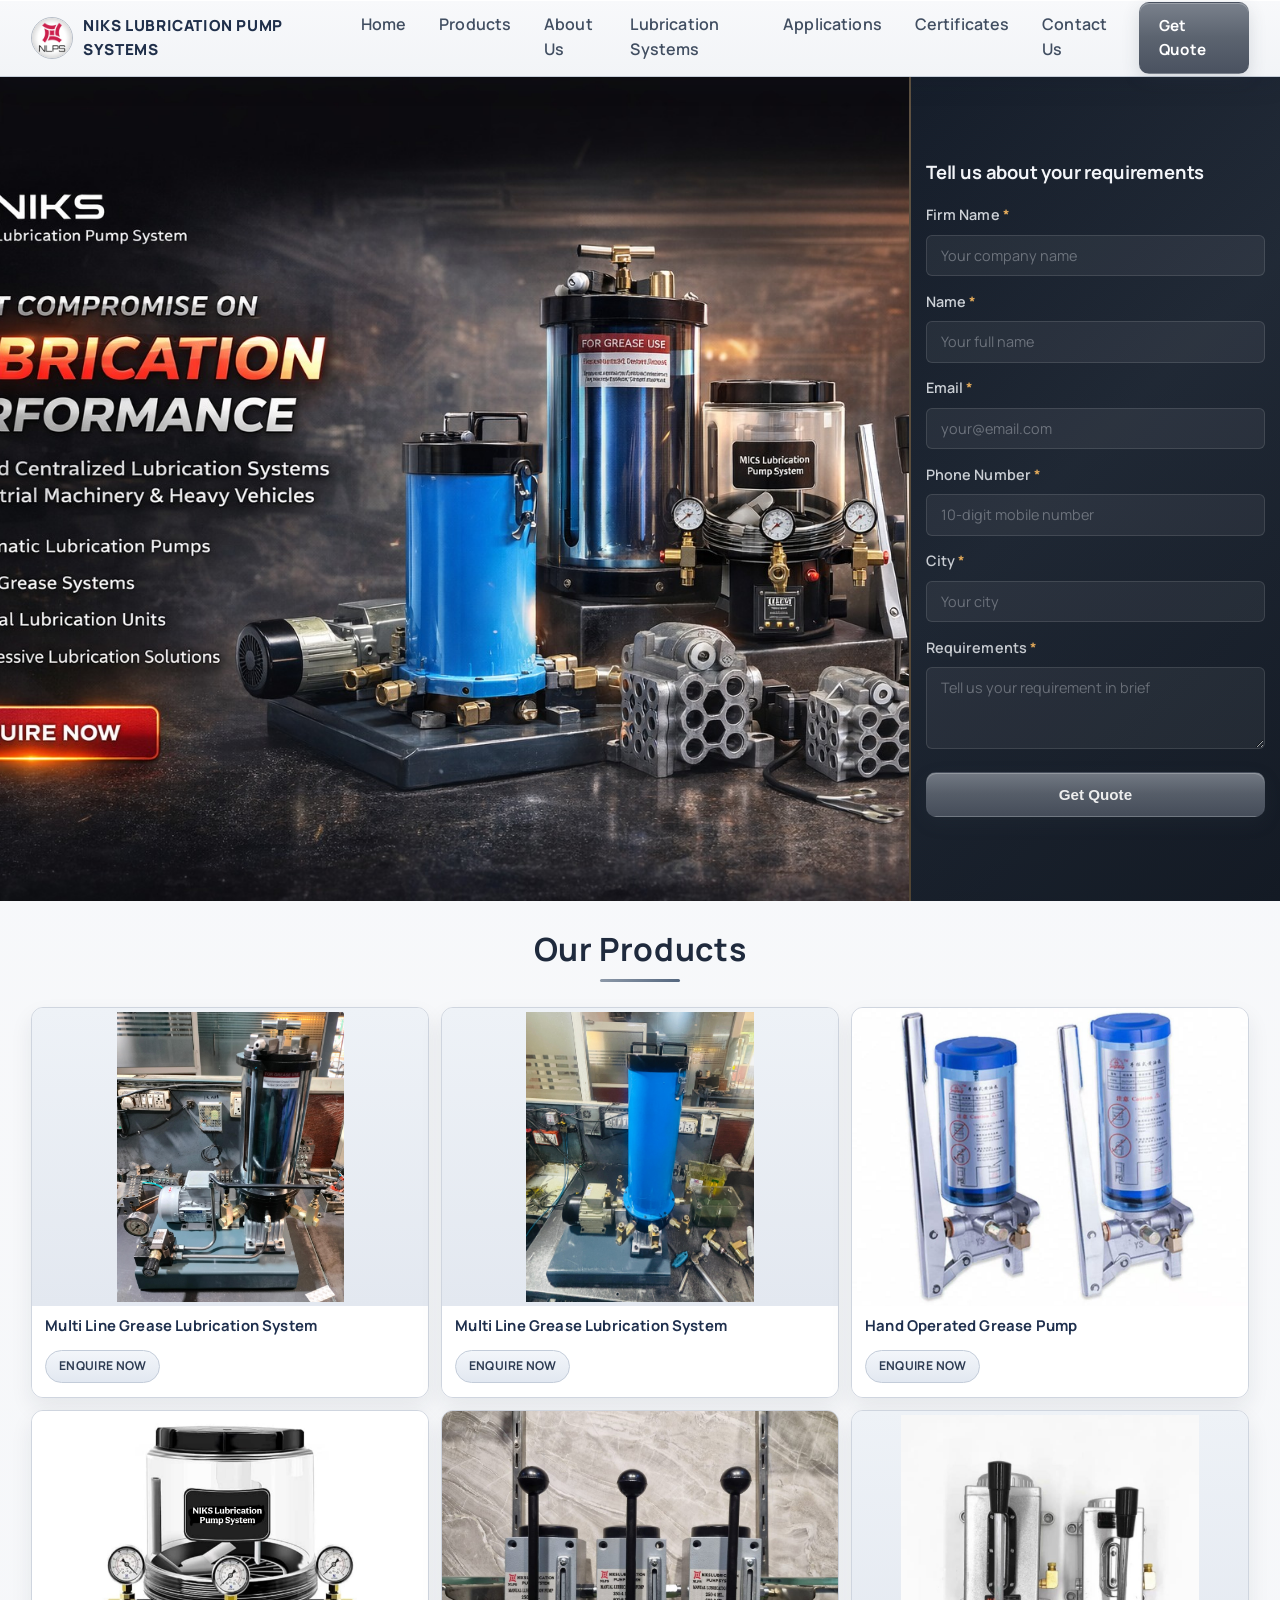
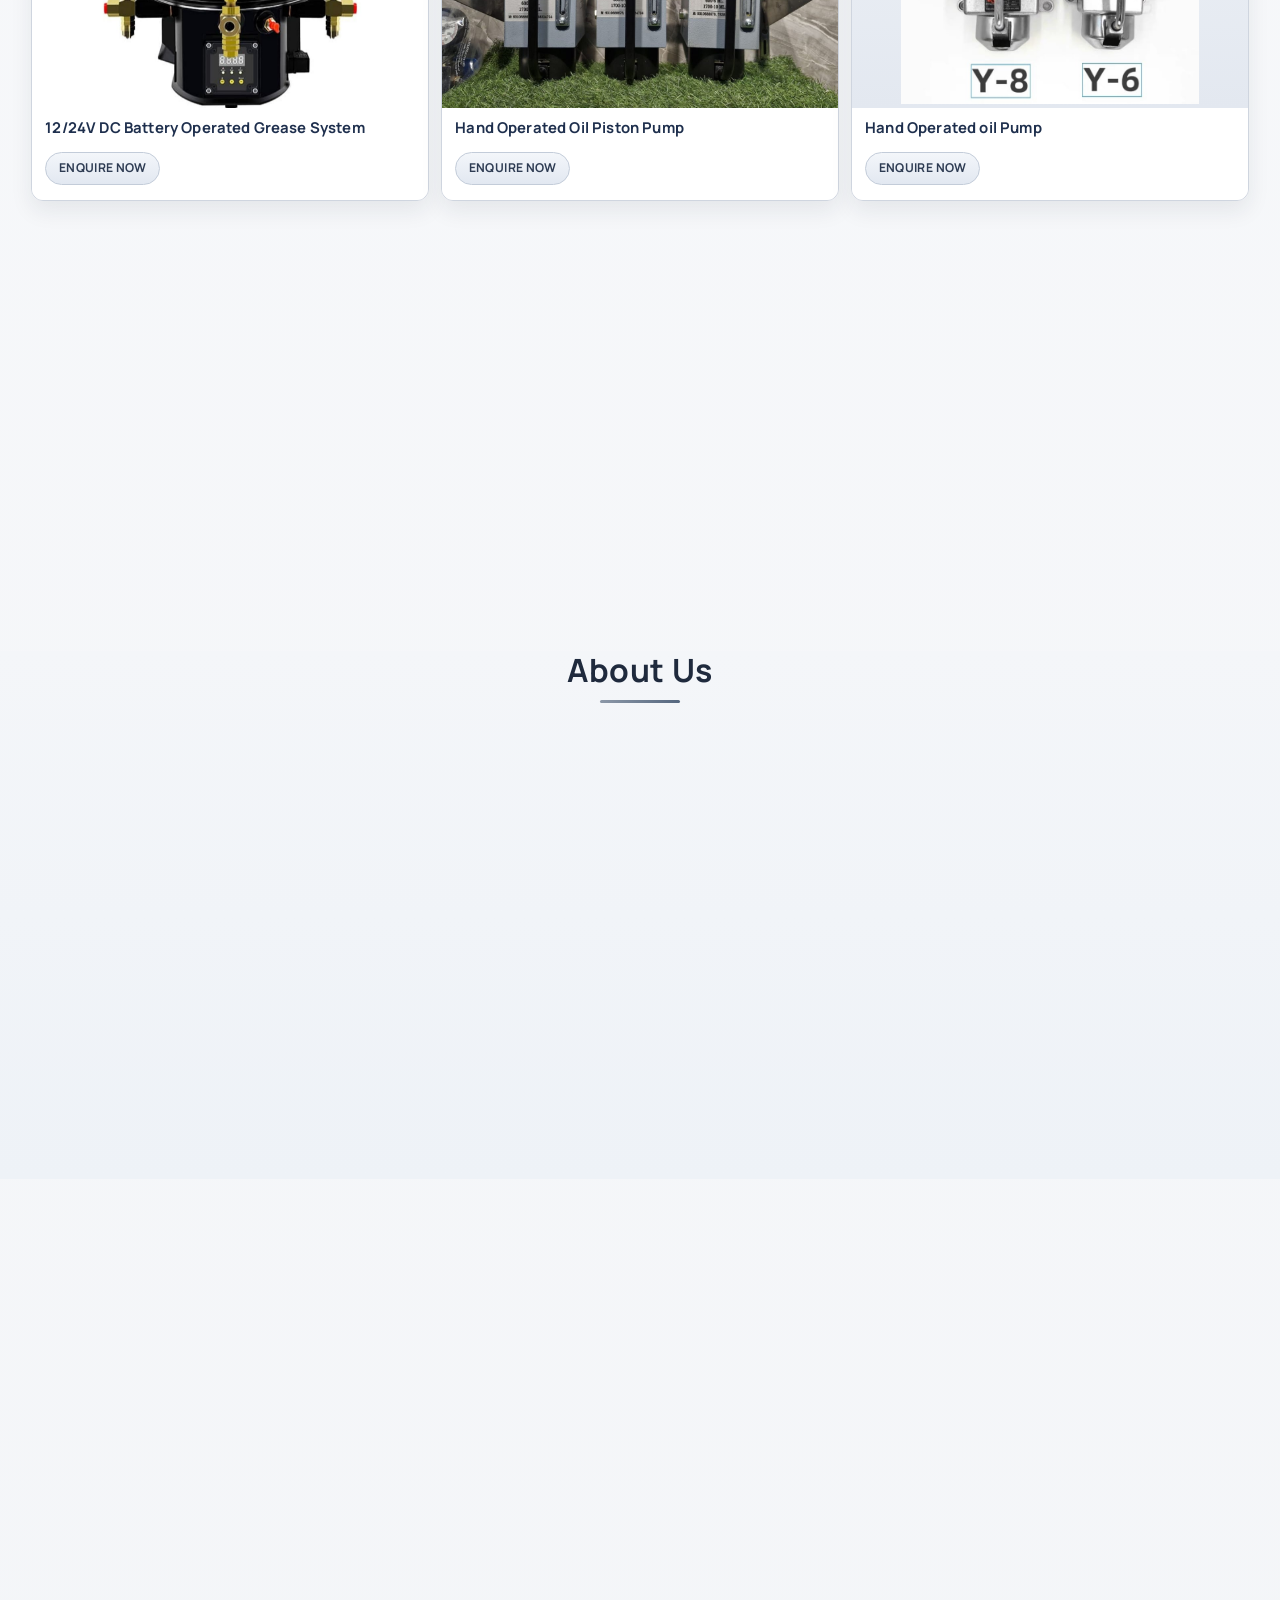
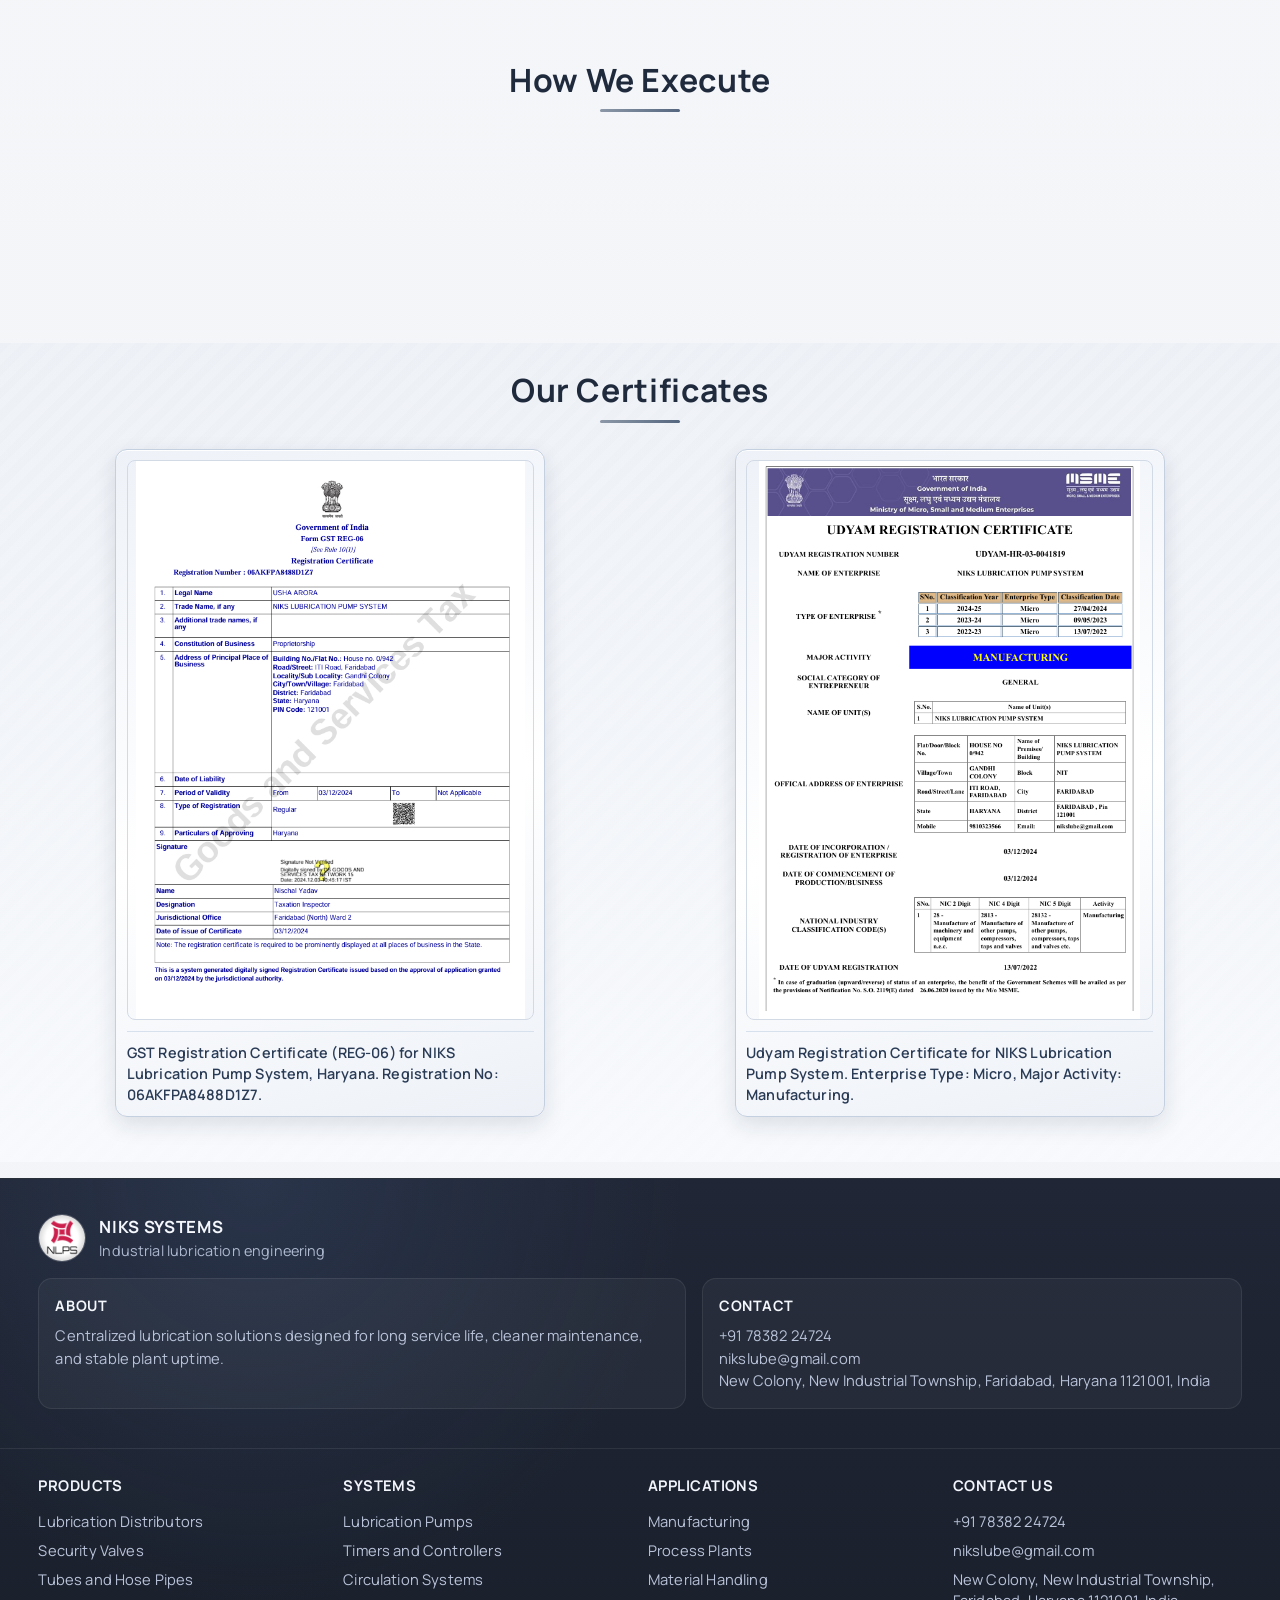
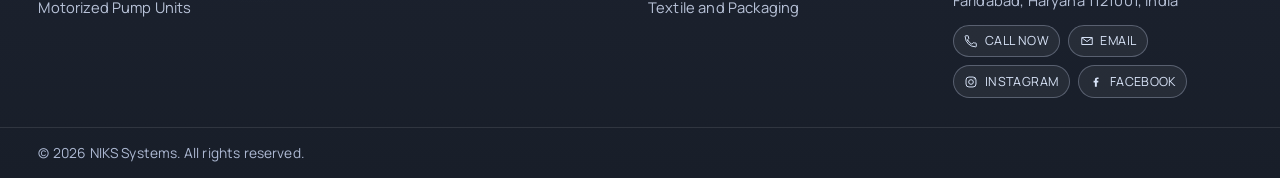
==== commit dfd80d16: "added fb" ====
--- a/index.html
+++ b/index.html
@@ -365,7 +365,7 @@
             </span>
             Instagram
           </a>
-          <a class="contact-action-btn" href="https://www.facebook.com/" target="_blank" rel="noopener" aria-label="Visit Facebook">
+          <a class="contact-action-btn" href="https://www.facebook.com/share/1E1qBep2qQ/?mibextid=wwXIfr" target="_blank" rel="noopener" aria-label="Visit Facebook">
             <span class="contact-action-icon" aria-hidden="true">
               <svg viewBox="0 0 24 24" fill="none" xmlns="http://www.w3.org/2000/svg">
                 <path d="M13.4 20V12.8h2.4l.36-2.8h-2.76V8.2c0-.8.22-1.35 1.38-1.35H16.4V4.35c-.28-.04-1.24-.12-2.36-.12-2.34 0-3.94 1.43-3.94 4.06V10H7.8v2.8h2.3V20h3.3Z" fill="currentColor"/>
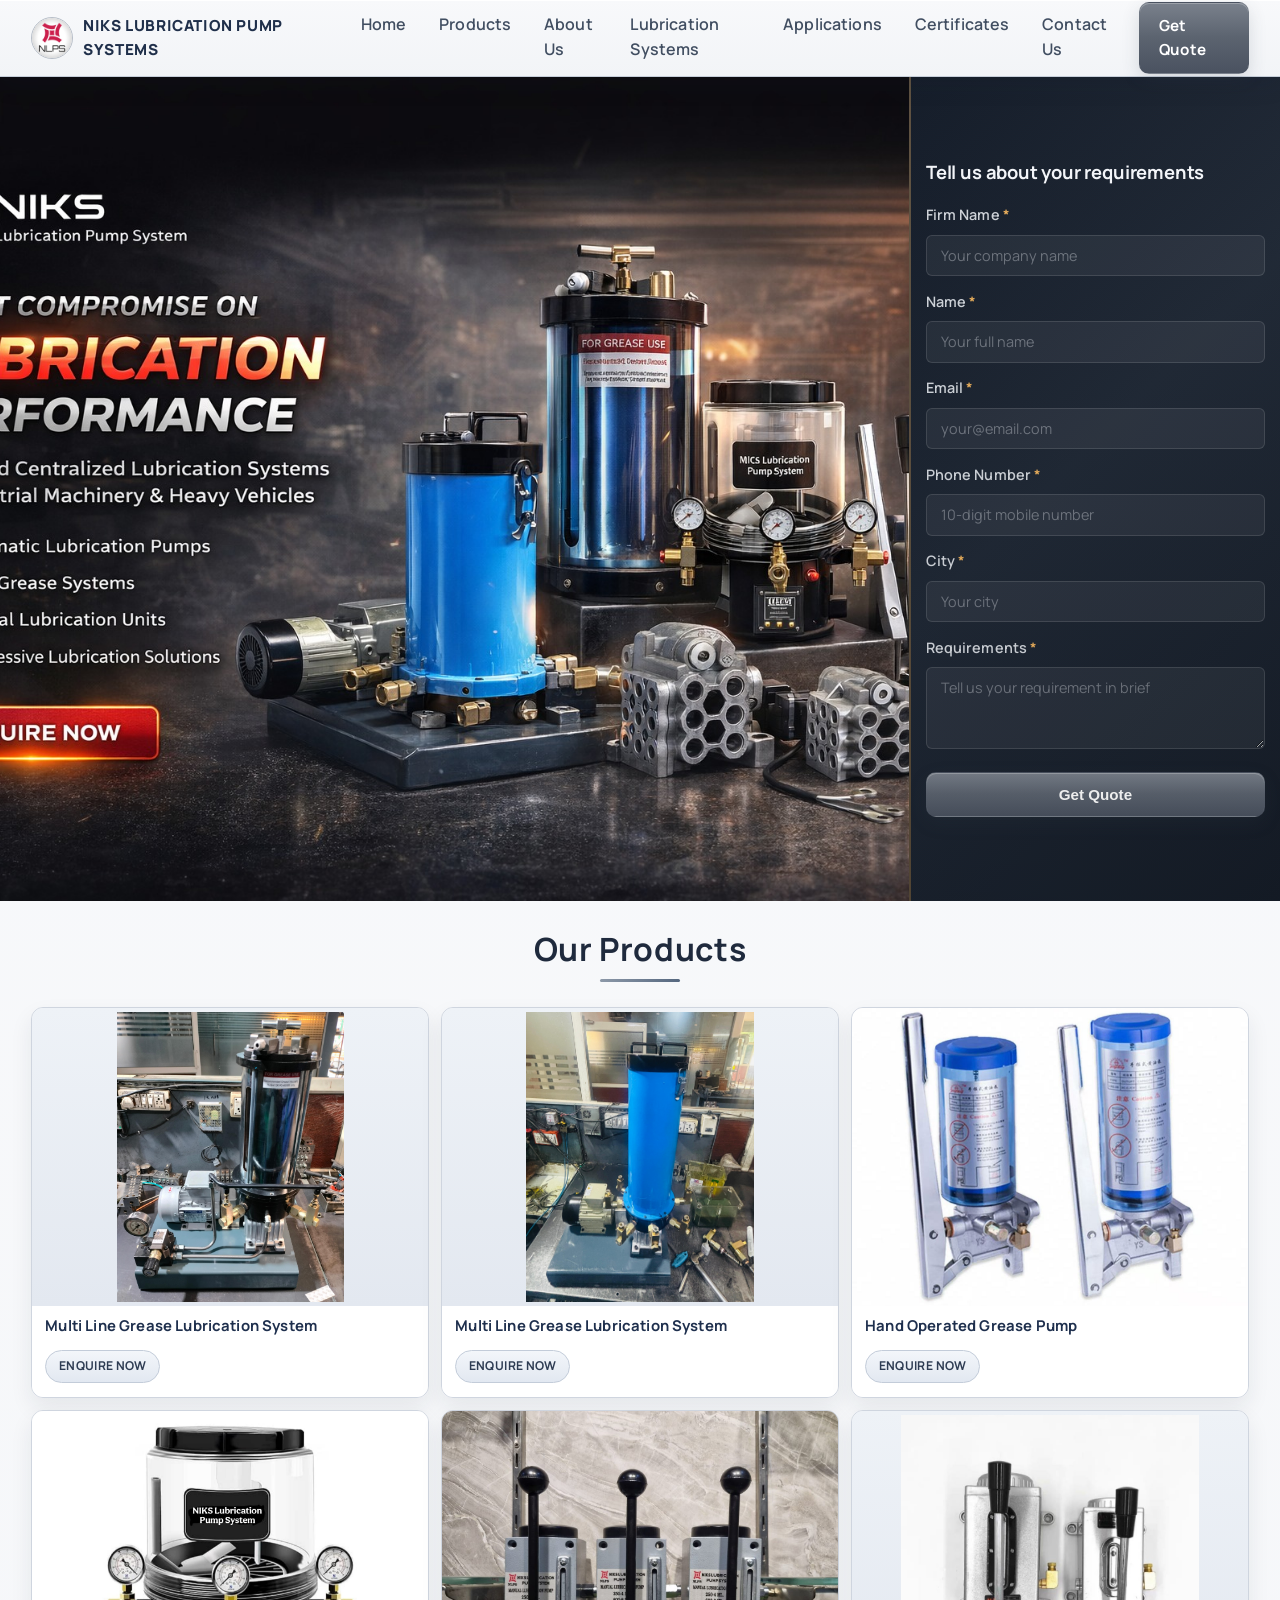
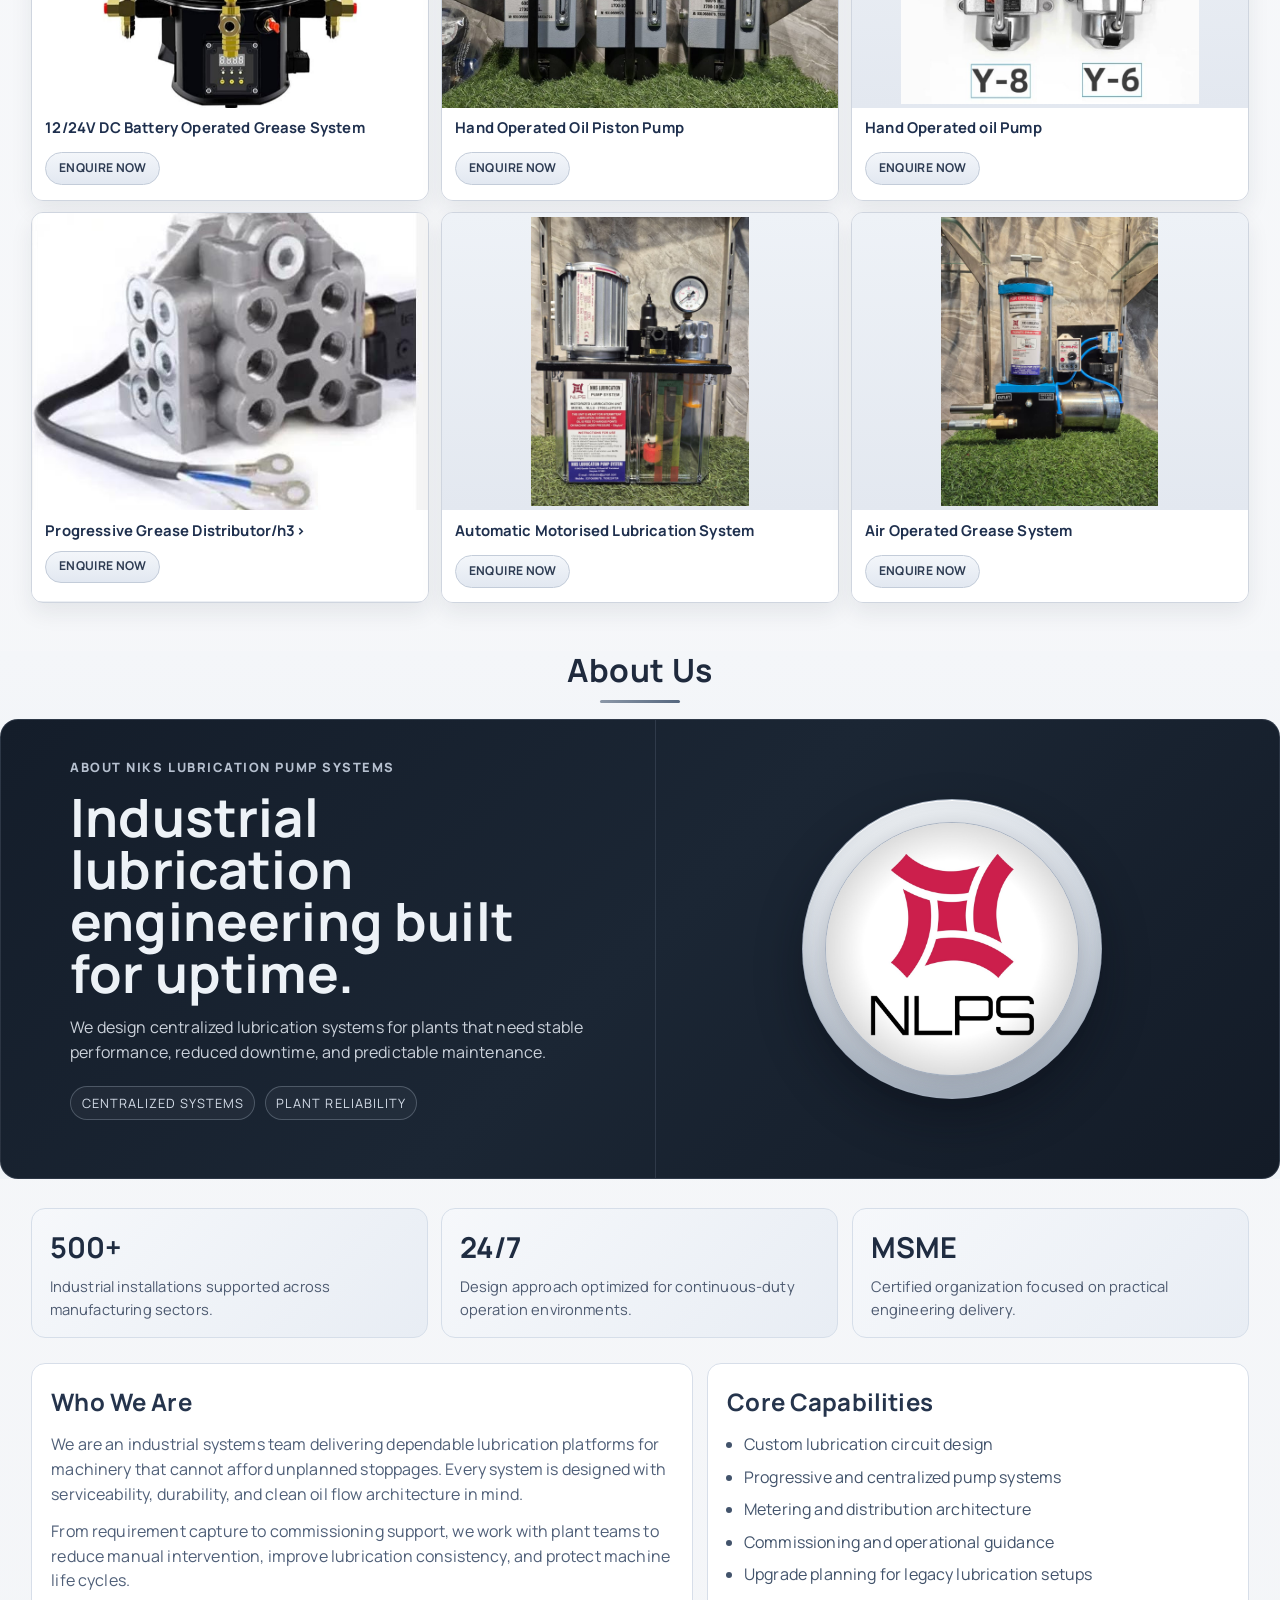
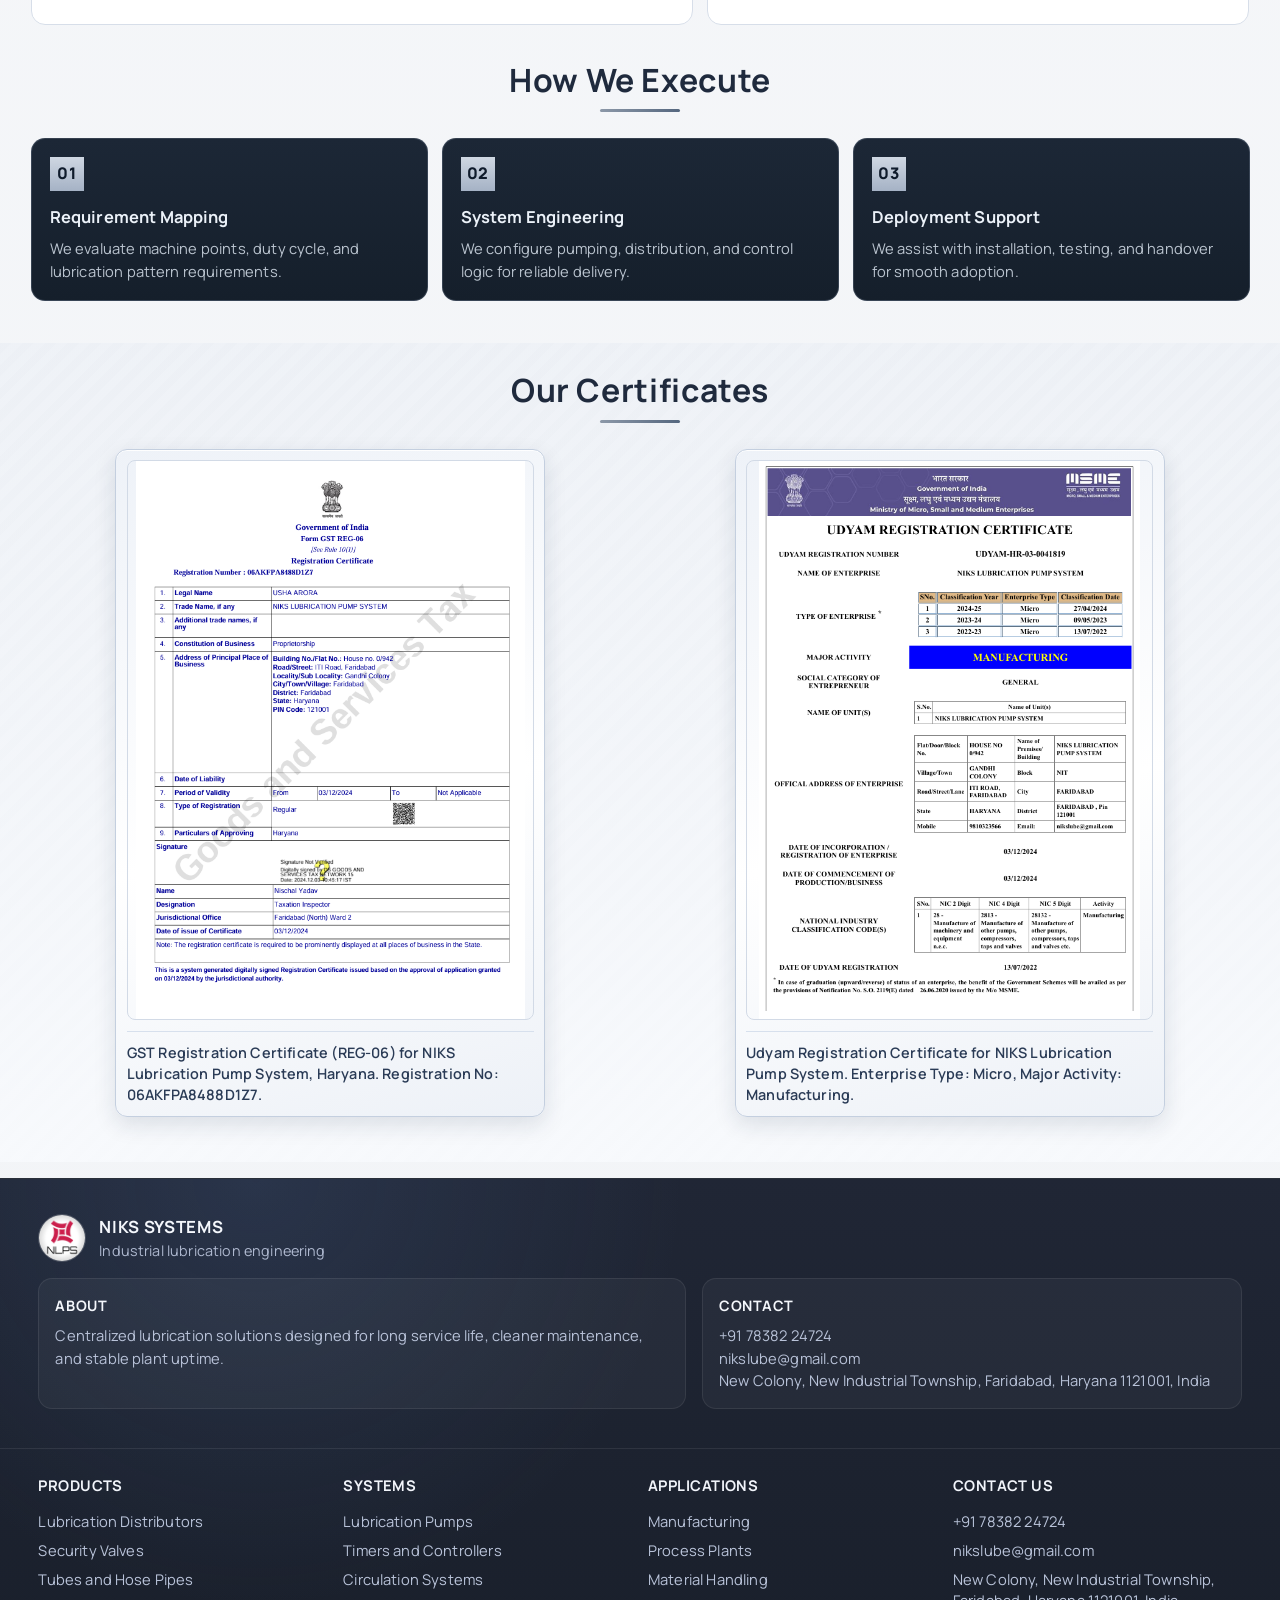
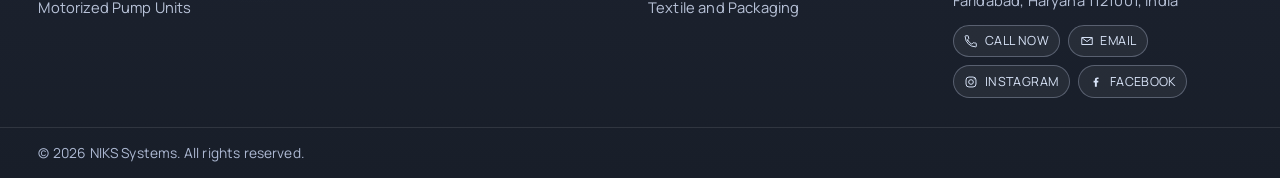
==== commit 89921fe7: "added meta tags" ====
--- a/index.html
+++ b/index.html
@@ -17,8 +17,21 @@
   <link rel="stylesheet" href="css/about-page.css" />
   <link rel="stylesheet" href="css/certificates.css" />
   <link rel="stylesheet" href="css/footer.css" />
+
+  <!-- Google Tag Manager -->
+<script>(function(w,d,s,l,i){w[l]=w[l]||[];w[l].push({'gtm.start':
+new Date().getTime(),event:'gtm.js'});var f=d.getElementsByTagName(s)[0],
+j=d.createElement(s),dl=l!='dataLayer'?'&l='+l:'';j.async=true;j.src=
+'https://www.googletagmanager.com/gtm.js?id='+i+dl;f.parentNode.insertBefore(j,f);
+})(window,document,'script','dataLayer','GTM-MPSQV5FL');</script>
+<!-- End Google Tag Manager -->
+
 </head>
 <body>
+  <!-- Google Tag Manager (noscript) -->
+<noscript><iframe src="https://www.googletagmanager.com/ns.html?id=GTM-MPSQV5FL"
+height="0" width="0" style="display:none;visibility:hidden"></iframe></noscript>
+<!-- End Google Tag Manager (noscript) -->
   <header class="topbar">
     <div class="container nav-main">
       <a href="#" class="brand">
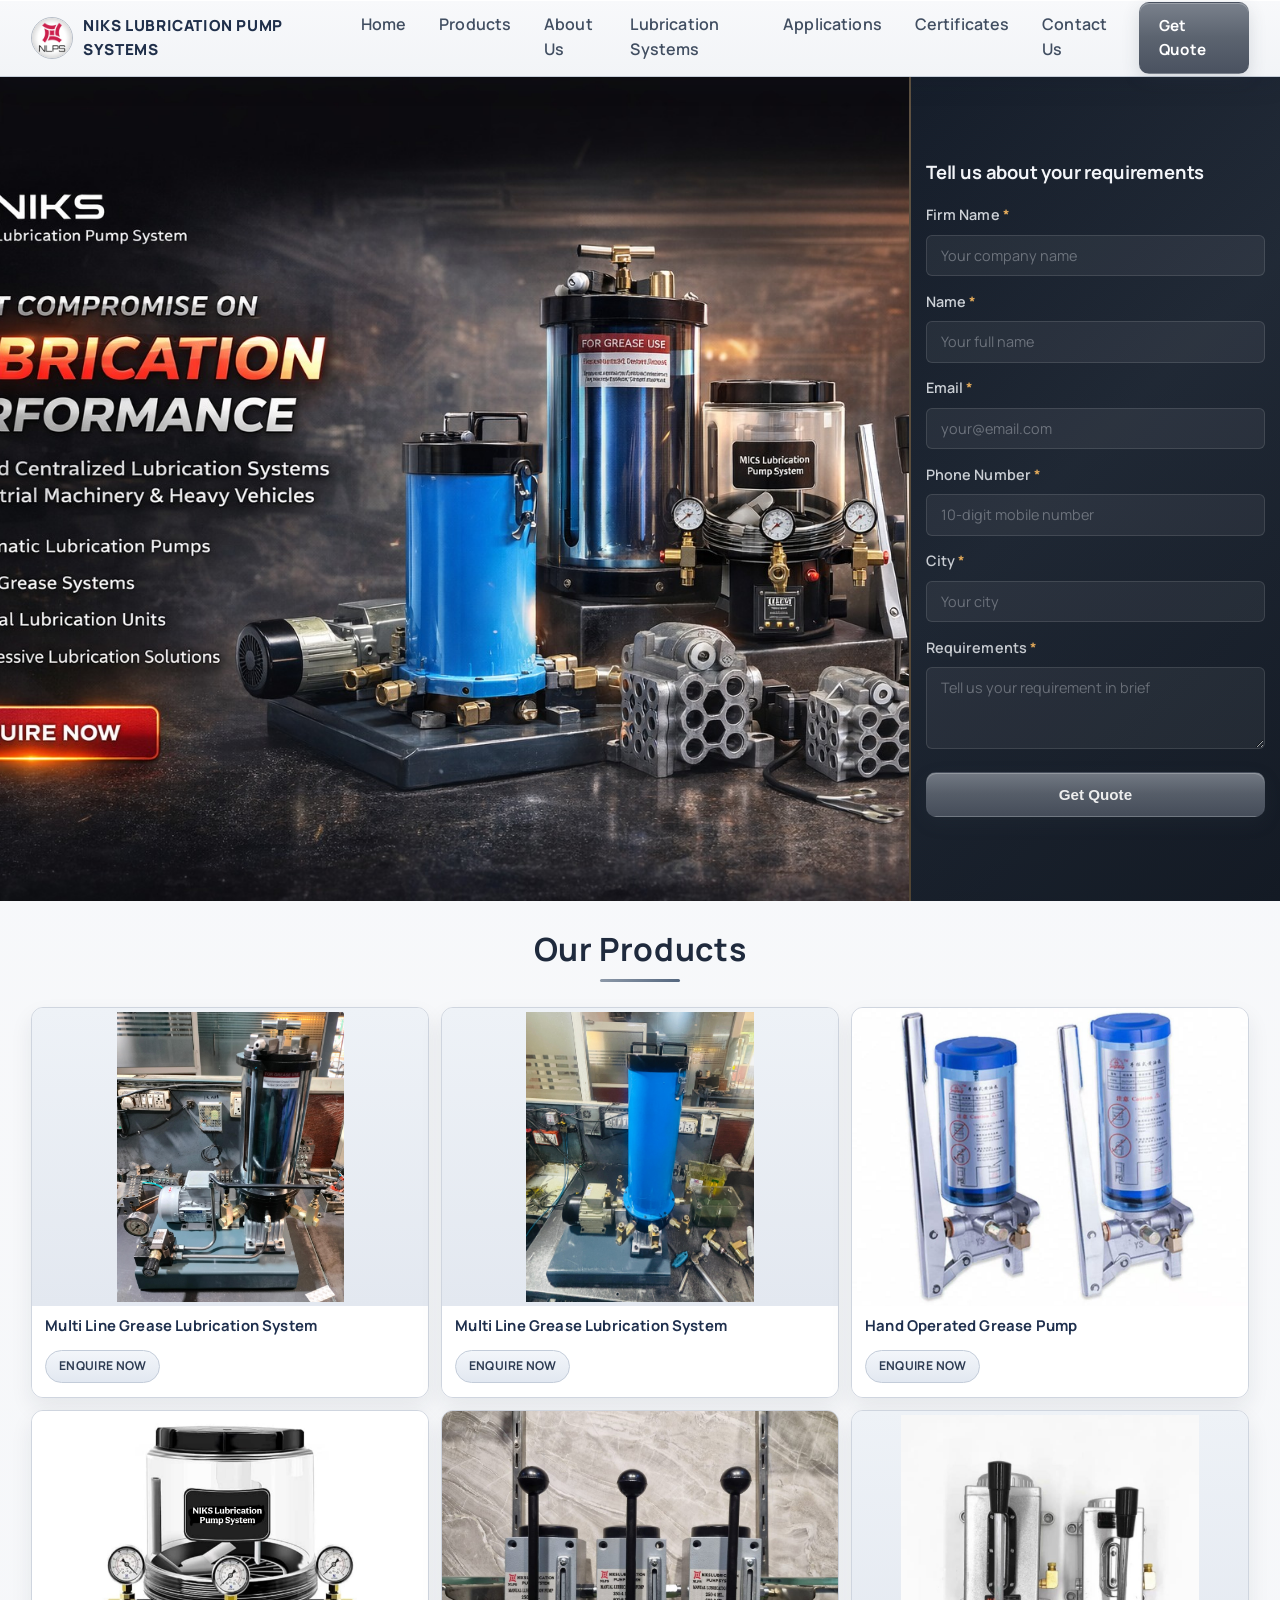
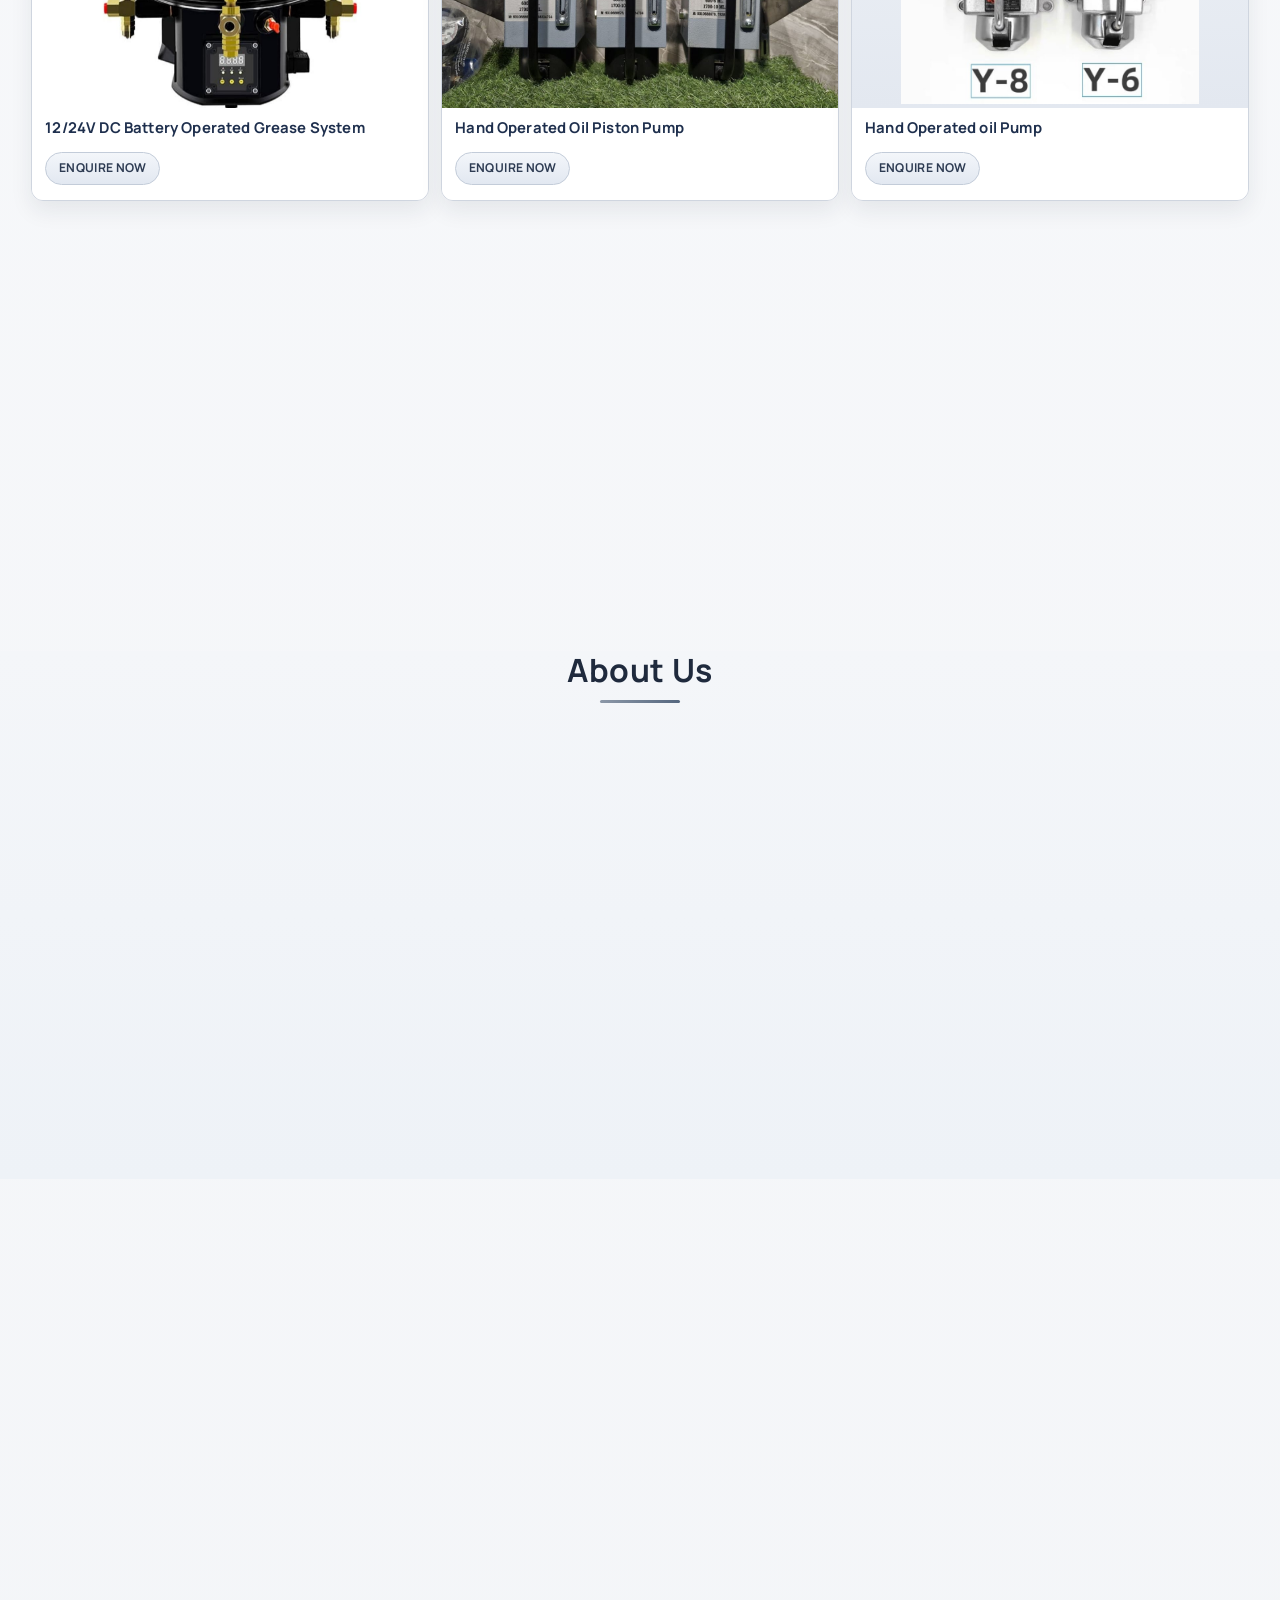
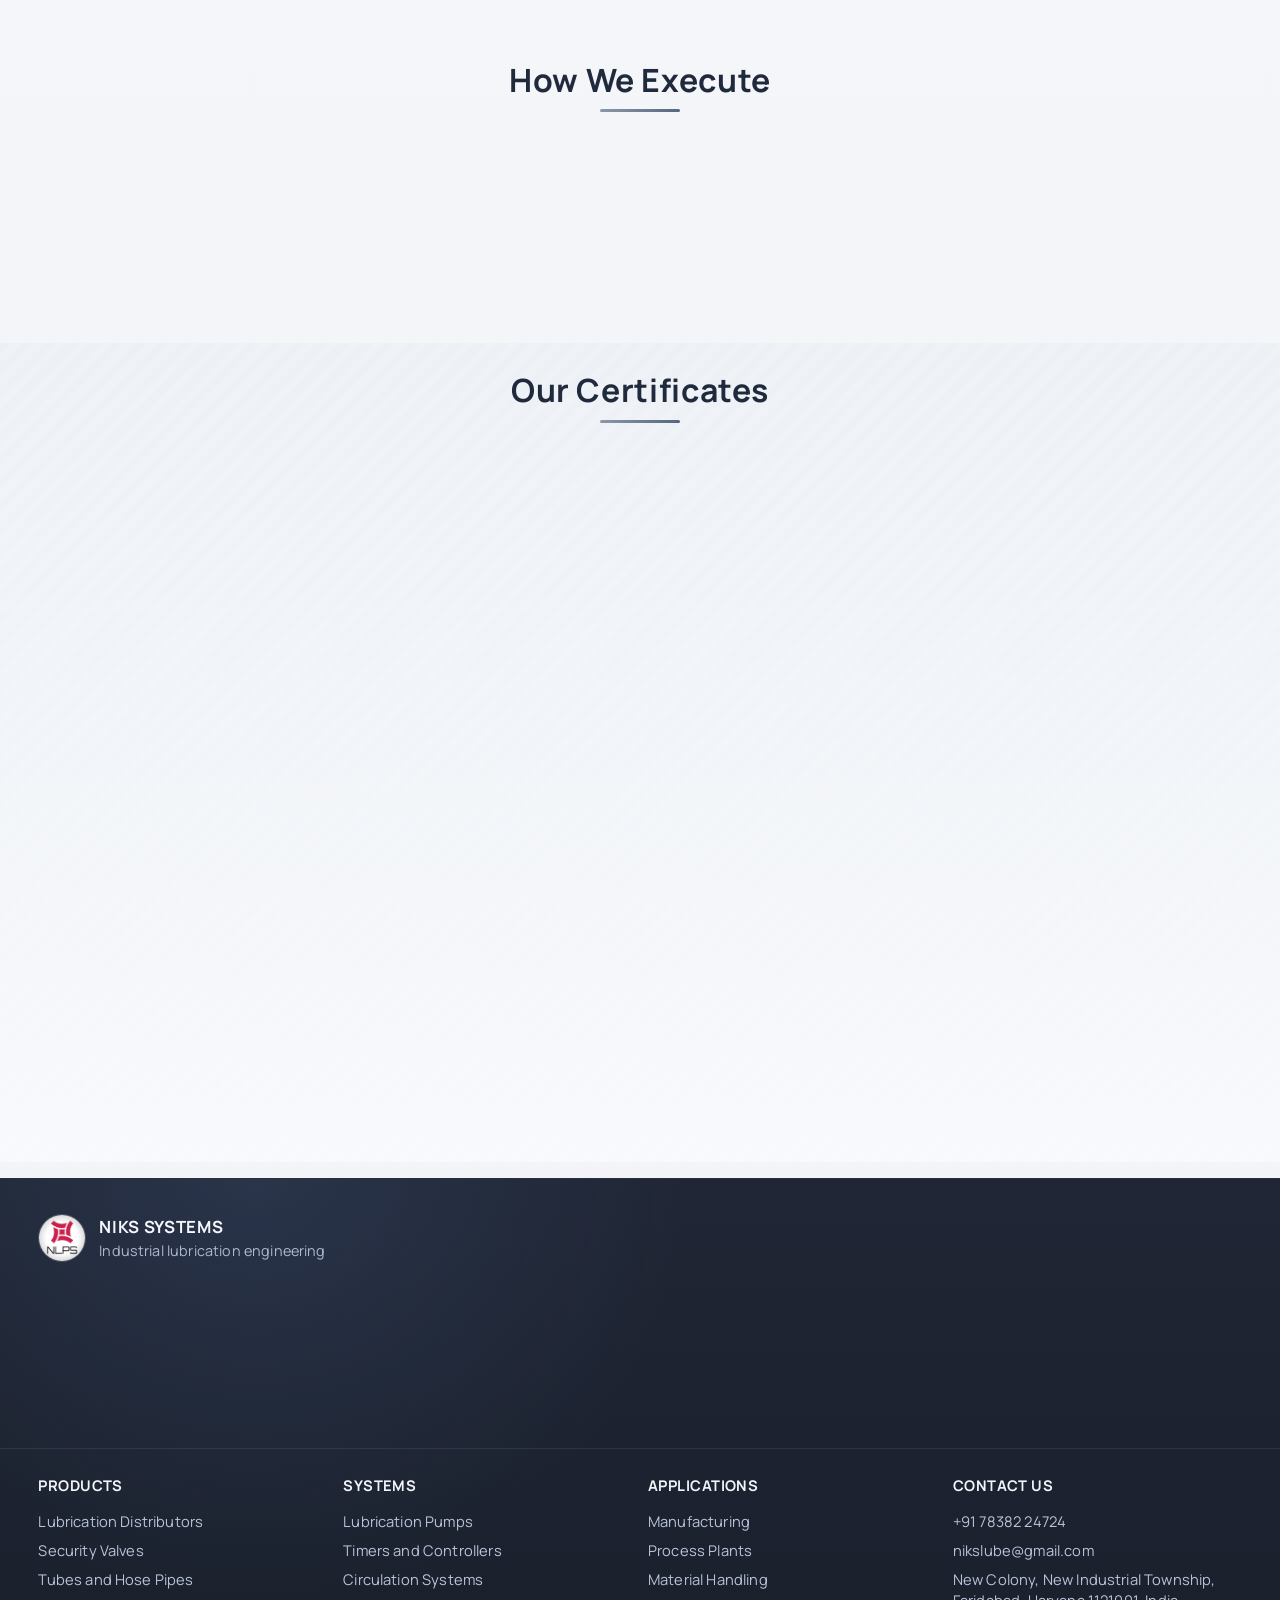
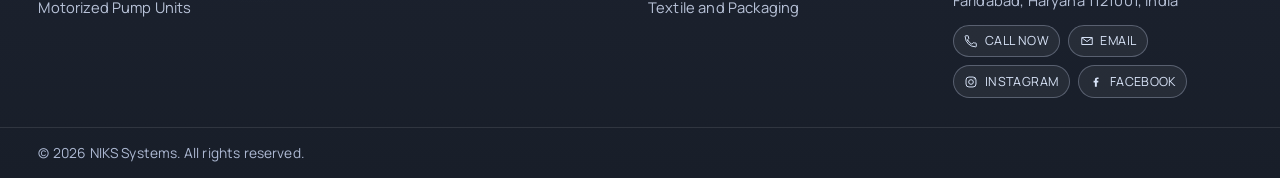
==== commit 263372a9: "added meta tags" ====
--- a/index.html
+++ b/index.html
@@ -23,7 +23,9 @@
 new Date().getTime(),event:'gtm.js'});var f=d.getElementsByTagName(s)[0],
 j=d.createElement(s),dl=l!='dataLayer'?'&l='+l:'';j.async=true;j.src=
 'https://www.googletagmanager.com/gtm.js?id='+i+dl;f.parentNode.insertBefore(j,f);
+
 })(window,document,'script','dataLayer','GTM-MPSQV5FL');</script>
+
 <!-- End Google Tag Manager -->
 
 </head>
@@ -75,7 +77,7 @@
 
         <div class="form-group">
           <label for="contact-name">Name <span class="required">*</span></label>
-          <input type="text" id="contact-name" name="contact-name" placeholder="Your full name" pattern="^[A-Za-z][A-Za-z\s.'-]{1,49}$" title="Use letters and spaces only" required />
+          <input type="text" id="contact-name" name="contact-name" placeholder="Your full name" pattern="^[A-Za-z][A-Za-z .'-]{1,49}$" title="Use letters and spaces only" required />
         </div>
 
         <div class="form-group">
@@ -90,7 +92,7 @@
 
         <div class="form-group">
           <label for="city">City <span class="required">*</span></label>
-          <input type="text" id="city" name="city" placeholder="Your city" pattern="^[A-Za-z][A-Za-z\s.-]{1,49}$" title="Use letters and spaces only" required />
+          <input type="text" id="city" name="city" placeholder="Your city" pattern="^[A-Za-z][A-Za-z .-]{1,49}$" title="Use letters and spaces only" required />
         </div>
 
         <div class="form-group">
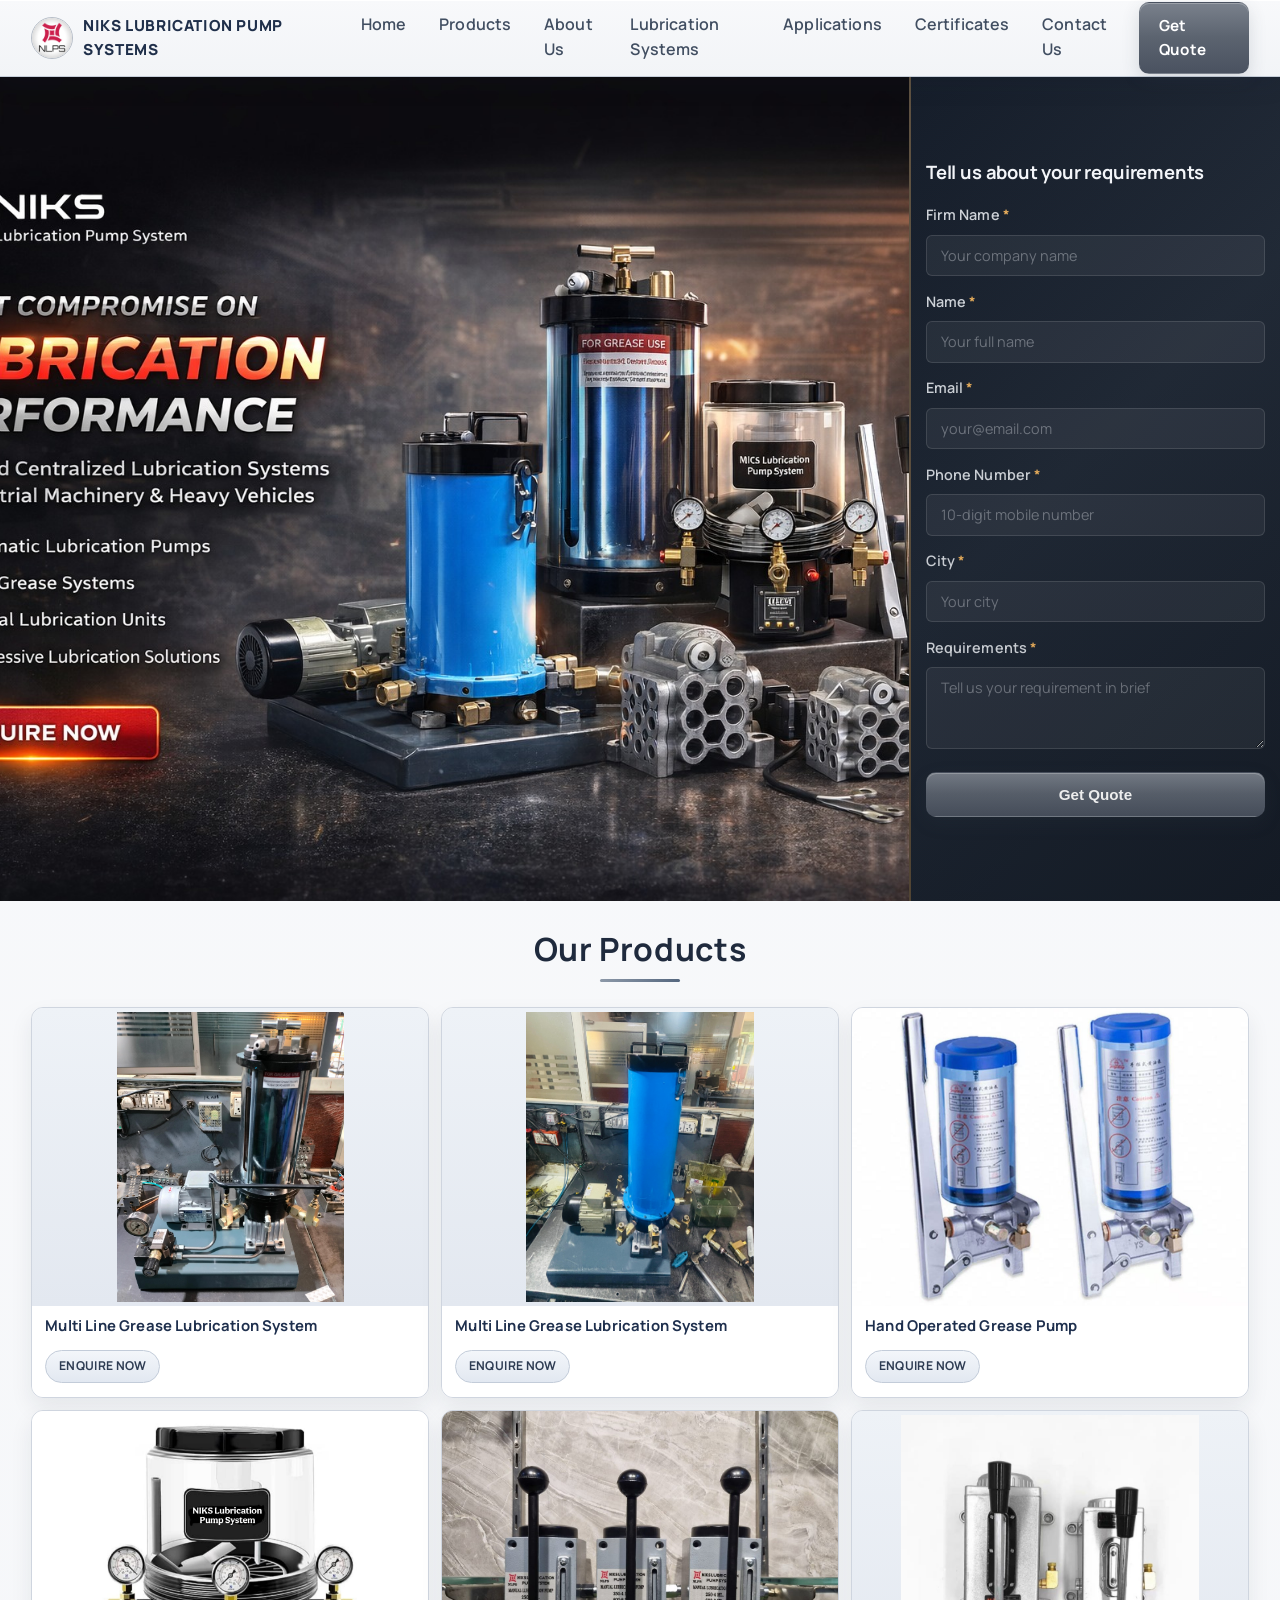
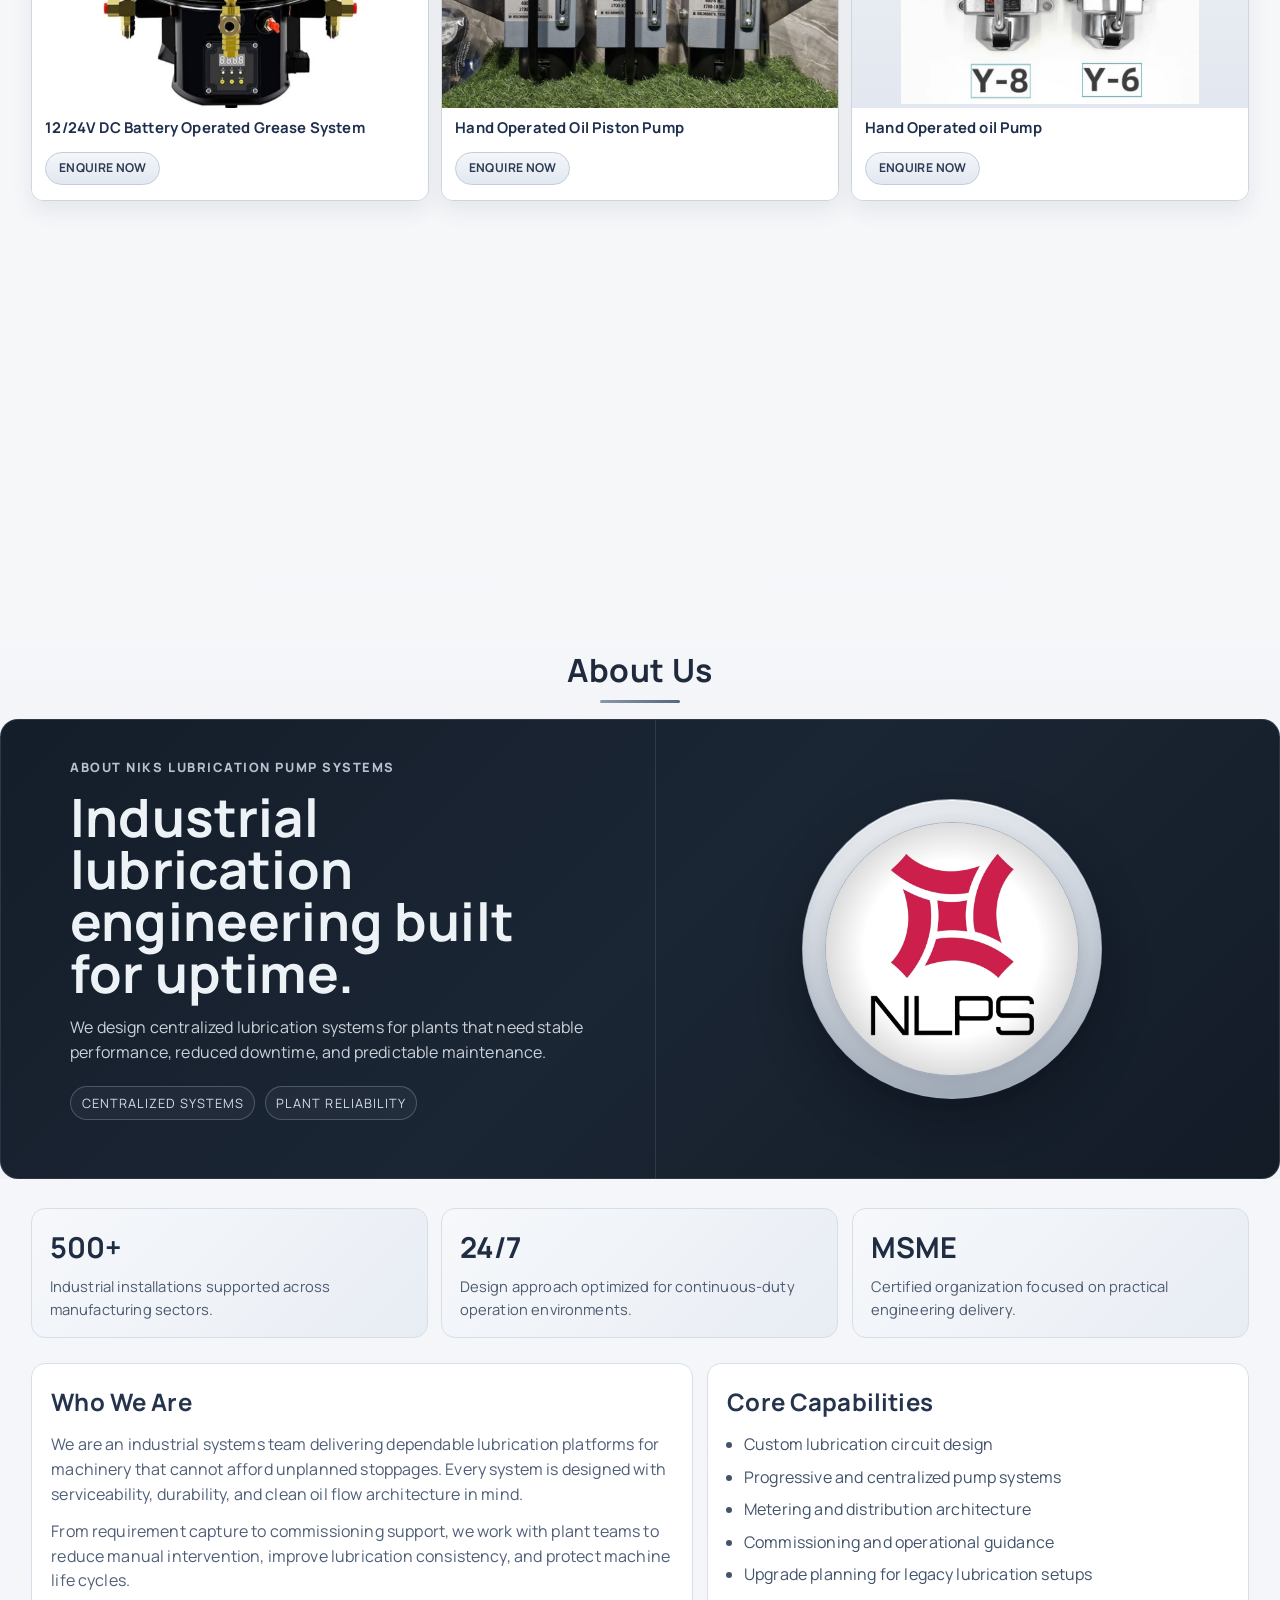
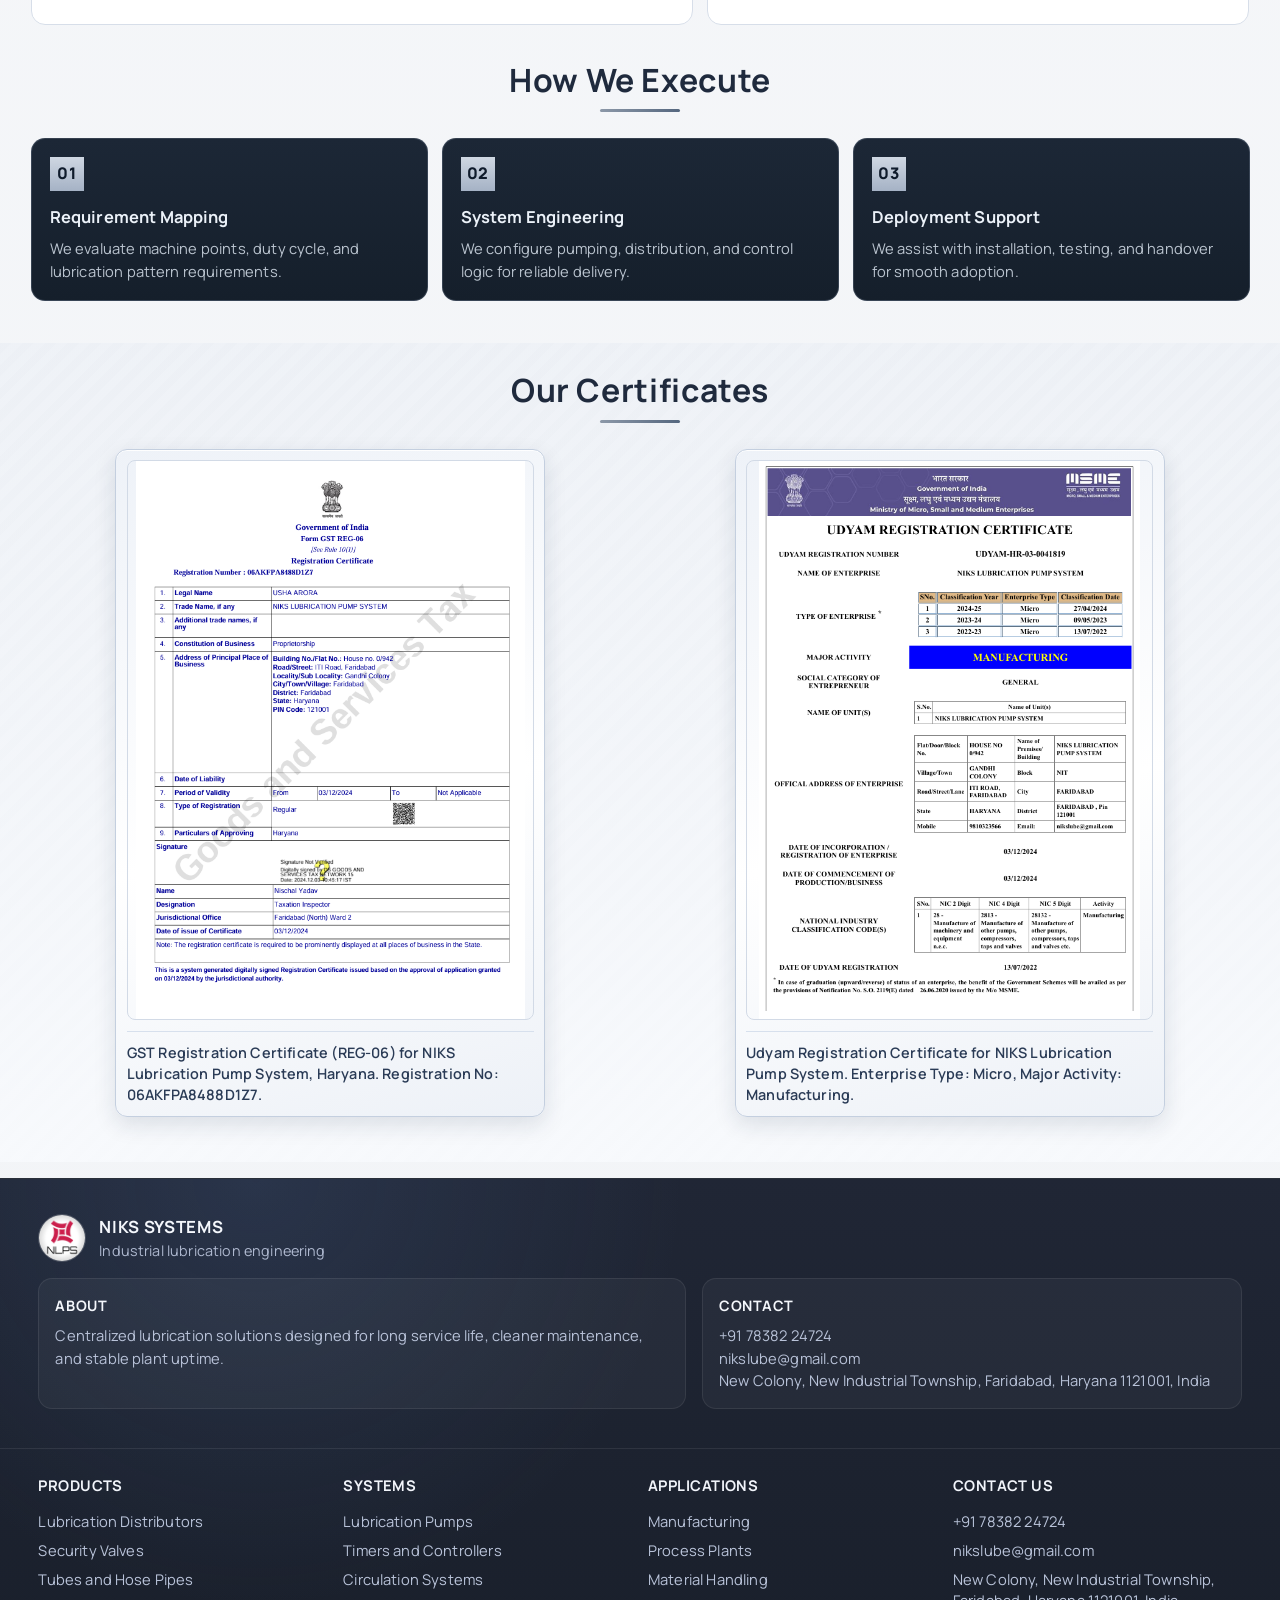
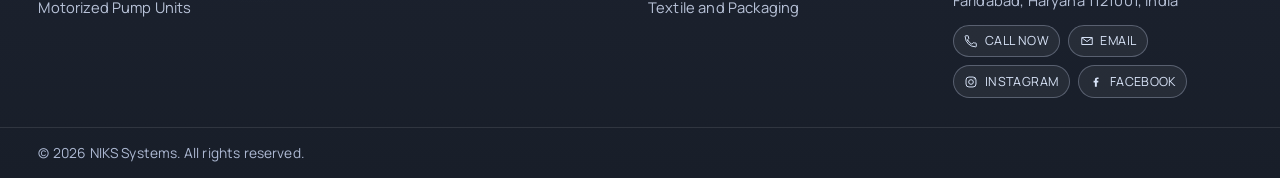
==== commit 5370d1ed: "done" ====
--- a/index.html
+++ b/index.html
@@ -161,7 +161,7 @@
         <article class="product-card">
           <img class="is-landscape" src="images/sample7.jpeg" alt="Y-6 Lubrication Unit" />
           <div class="product-card-body">
-            <h3>Progressive Grease Distributor/h3>
+            <h3>Progressive Grease Distributor</h3>
             <a class="btn btn-primary product-enquire-btn" href="#enquiry-form">Enquire Now</a>
           </div>
         </article>
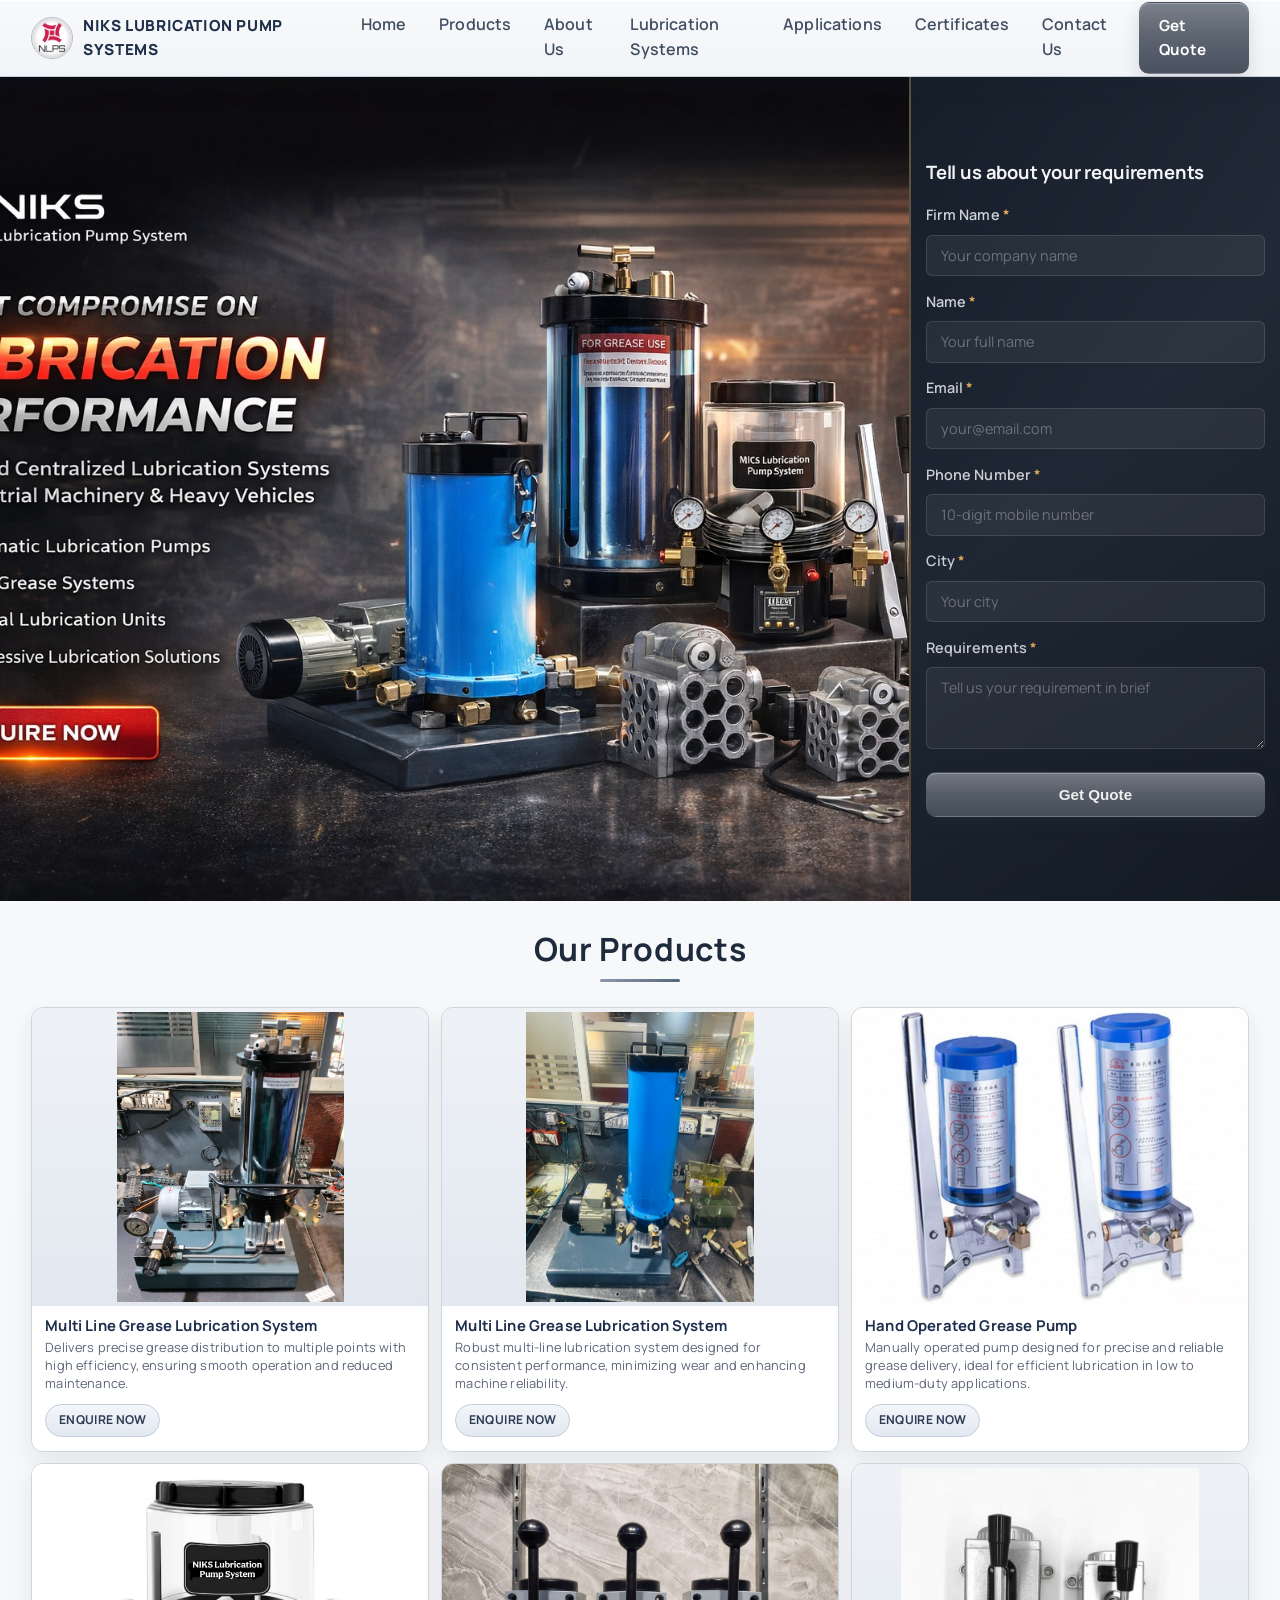
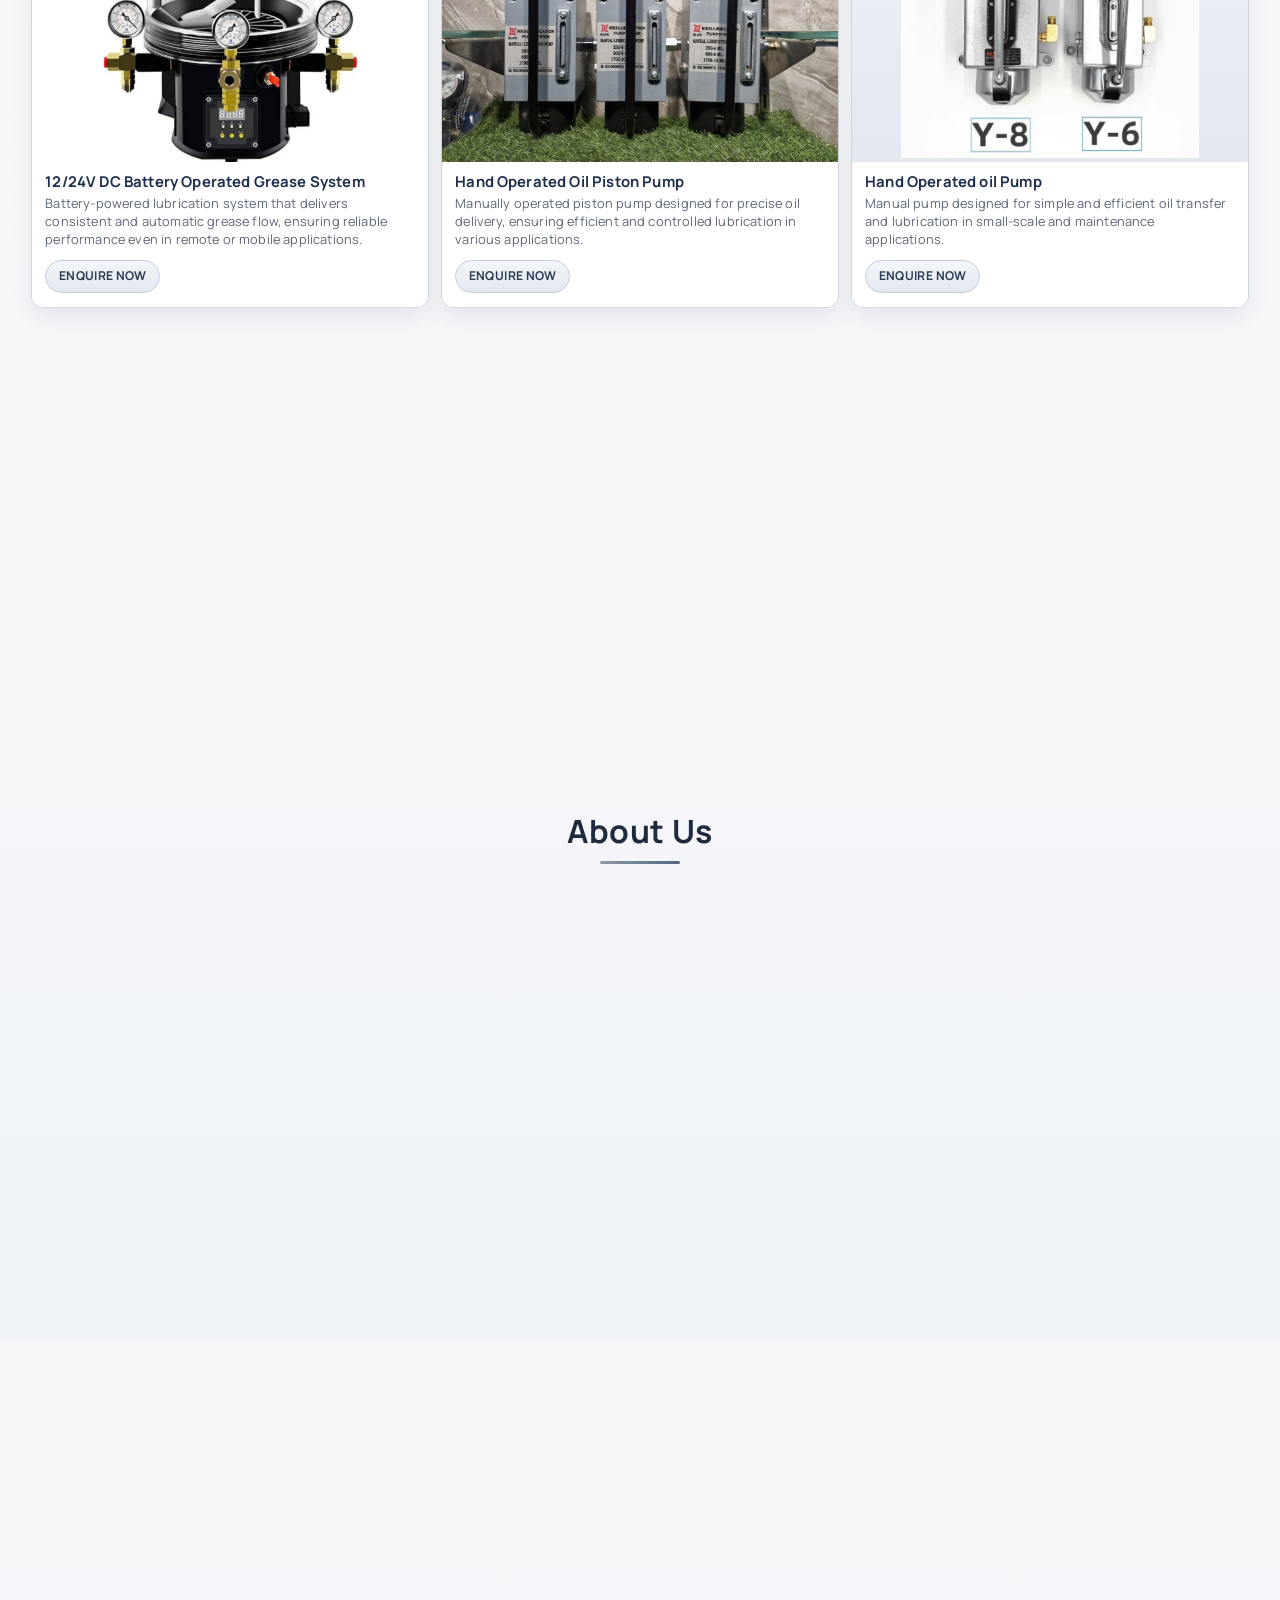
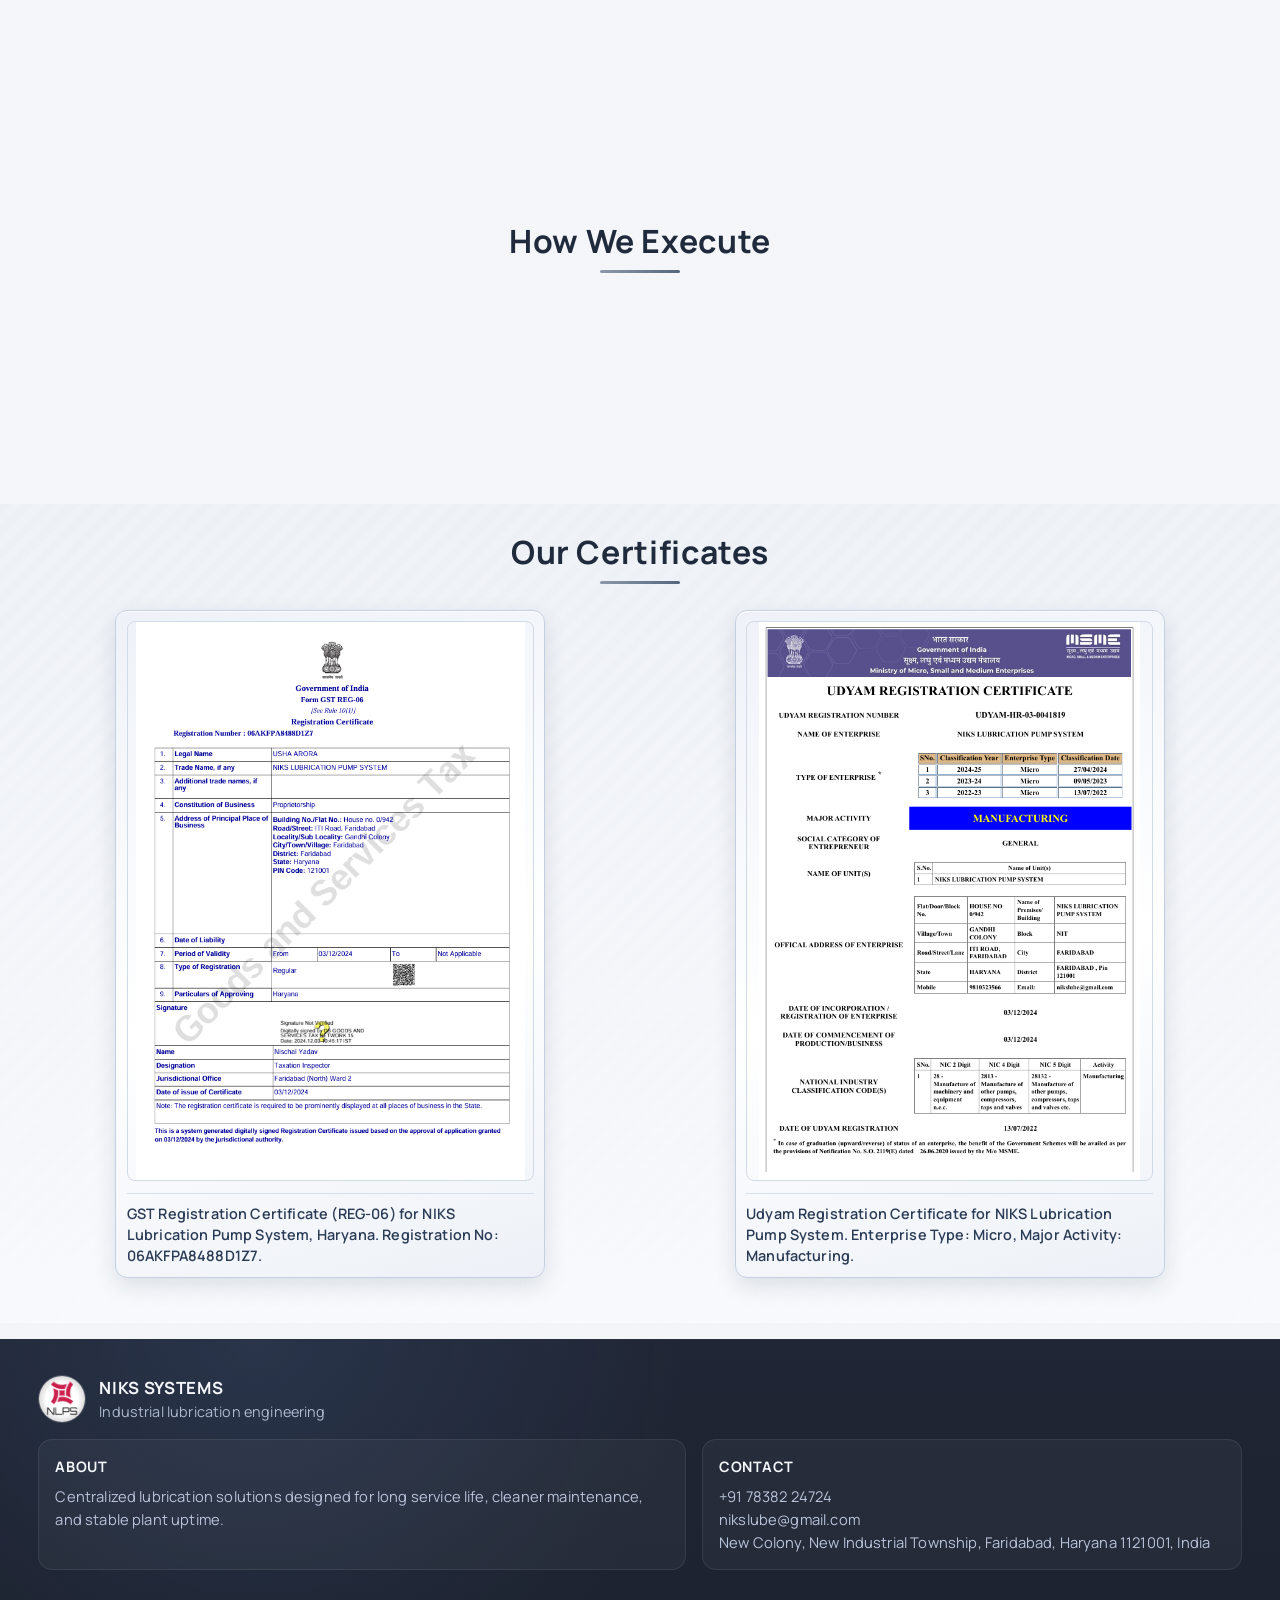
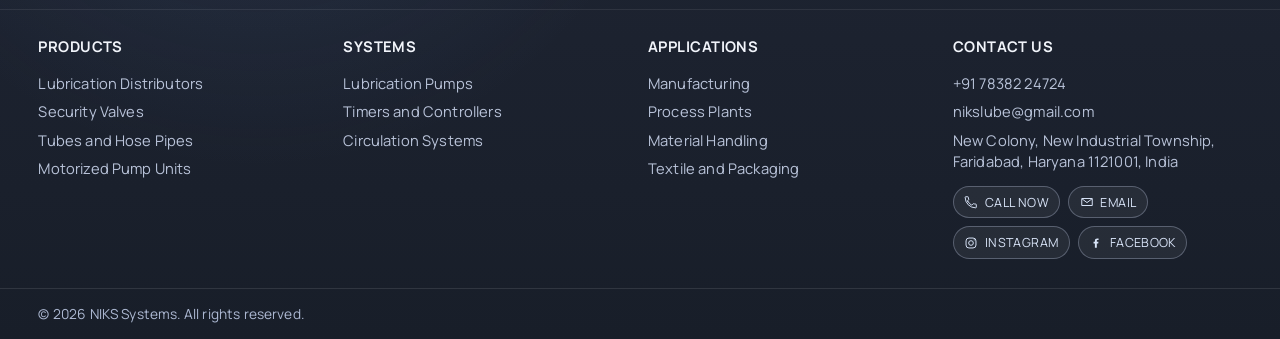
==== commit a2daf31c: "added product desc" ====
--- a/index.html
+++ b/index.html
@@ -114,6 +114,7 @@
           <img class="is-portrait" src="images/sample1.jpeg" alt="Rotary Pump Unit" />
           <div class="product-card-body">
             <h3>Multi Line Grease Lubrication System</h3>
+            <p>Delivers precise grease distribution to multiple points with high efficiency, ensuring smooth operation and reduced maintenance.</p>
             <a class="btn btn-primary product-enquire-btn" href="#enquiry-form">Enquire Now</a>
           </div>
         </article>
@@ -122,6 +123,7 @@
           <img class="is-portrait" src="images/sample2.jpeg" alt="Motor Pump Assembly" />
           <div class="product-card-body">
             <h3>Multi Line Grease Lubrication System</h3>
+            <p>Robust multi-line lubrication system designed for consistent performance, minimizing wear and enhancing machine reliability.</p>
             <a class="btn btn-primary product-enquire-btn" href="#enquiry-form">Enquire Now</a>
           </div>
         </article>
@@ -130,6 +132,7 @@
           <img class="is-landscape" src="images/sample3.jpeg" alt="Oil Circulation Module" />
           <div class="product-card-body">
             <h3>Hand Operated Grease Pump</h3>
+            <p>Manually operated pump designed for precise and reliable grease delivery, ideal for efficient lubrication in low to medium-duty applications.</p>
             <a class="btn btn-primary product-enquire-btn" href="#enquiry-form">Enquire Now</a>
           </div>
         </article>
@@ -138,6 +141,7 @@
           <img class="is-landscape" src="images/sample4.jpeg" alt="Metering Distribution Block" />
           <div class="product-card-body">
             <h3>12/24V DC Battery Operated Grease System</h3>
+            <p>Battery-powered lubrication system that delivers consistent and automatic grease flow, ensuring reliable performance even in remote or mobile applications.</p>
             <a class="btn btn-primary product-enquire-btn" href="#enquiry-form">Enquire Now</a>
           </div>
         </article>
@@ -146,6 +150,7 @@
           <img class="is-landscape" src="images/sample5.jpeg" alt="Control Pump Panel" />
           <div class="product-card-body">
             <h3>Hand Operated Oil Piston Pump</h3>
+            <p>Manually operated piston pump designed for precise oil delivery, ensuring efficient and controlled lubrication in various applications.</p>
             <a class="btn btn-primary product-enquire-btn" href="#enquiry-form">Enquire Now</a>
           </div>
         </article>
@@ -154,6 +159,8 @@
           <img class="is-portrait" src="images/sample6.jpeg" alt="Y-8 Lubrication Unit" />
           <div class="product-card-body">
           <h3>Hand Operated oil Pump</h3>
+          <p>Manual pump designed for simple and efficient oil transfer and lubrication in small-scale and maintenance applications.</p>
+          <p></p>
             <a class="btn btn-primary product-enquire-btn" href="#enquiry-form">Enquire Now</a>
           </div>
         </article>
@@ -162,6 +169,7 @@
           <img class="is-landscape" src="images/sample7.jpeg" alt="Y-6 Lubrication Unit" />
           <div class="product-card-body">
             <h3>Progressive Grease Distributor</h3>
+            <p>Ensures sequential and precise grease distribution to multiple lubrication points, providing consistent performance and system reliability.</p>
             <a class="btn btn-primary product-enquire-btn" href="#enquiry-form">Enquire Now</a>
           </div>
         </article>
@@ -170,6 +178,7 @@
           <img class="is-portrait" src="images/sample8.jpeg" alt="Grease Pump Assembly" />
           <div class="product-card-body">
             <h3>Automatic Motorised Lubrication System</h3>
+            <p>Electrically driven system that delivers continuous and precise lubrication automatically, reducing maintenance effort and enhancing machine performance.</p>
             <a class="btn btn-primary product-enquire-btn" href="#enquiry-form">Enquire Now</a>
           </div>
         </article>
@@ -178,6 +187,7 @@
           <img class="is-portrait" src="images/sample9.jpeg" alt="Industrial Pump Module" />
           <div class="product-card-body">
            <h3>Air Operated Grease System</h3>
+           <p>Pneumatic lubrication system that uses compressed air to deliver consistent and high-pressure grease flow for efficient and reliable operation.</p>
             <a class="btn btn-primary product-enquire-btn" href="#enquiry-form">Enquire Now</a>
           </div>
         </article>
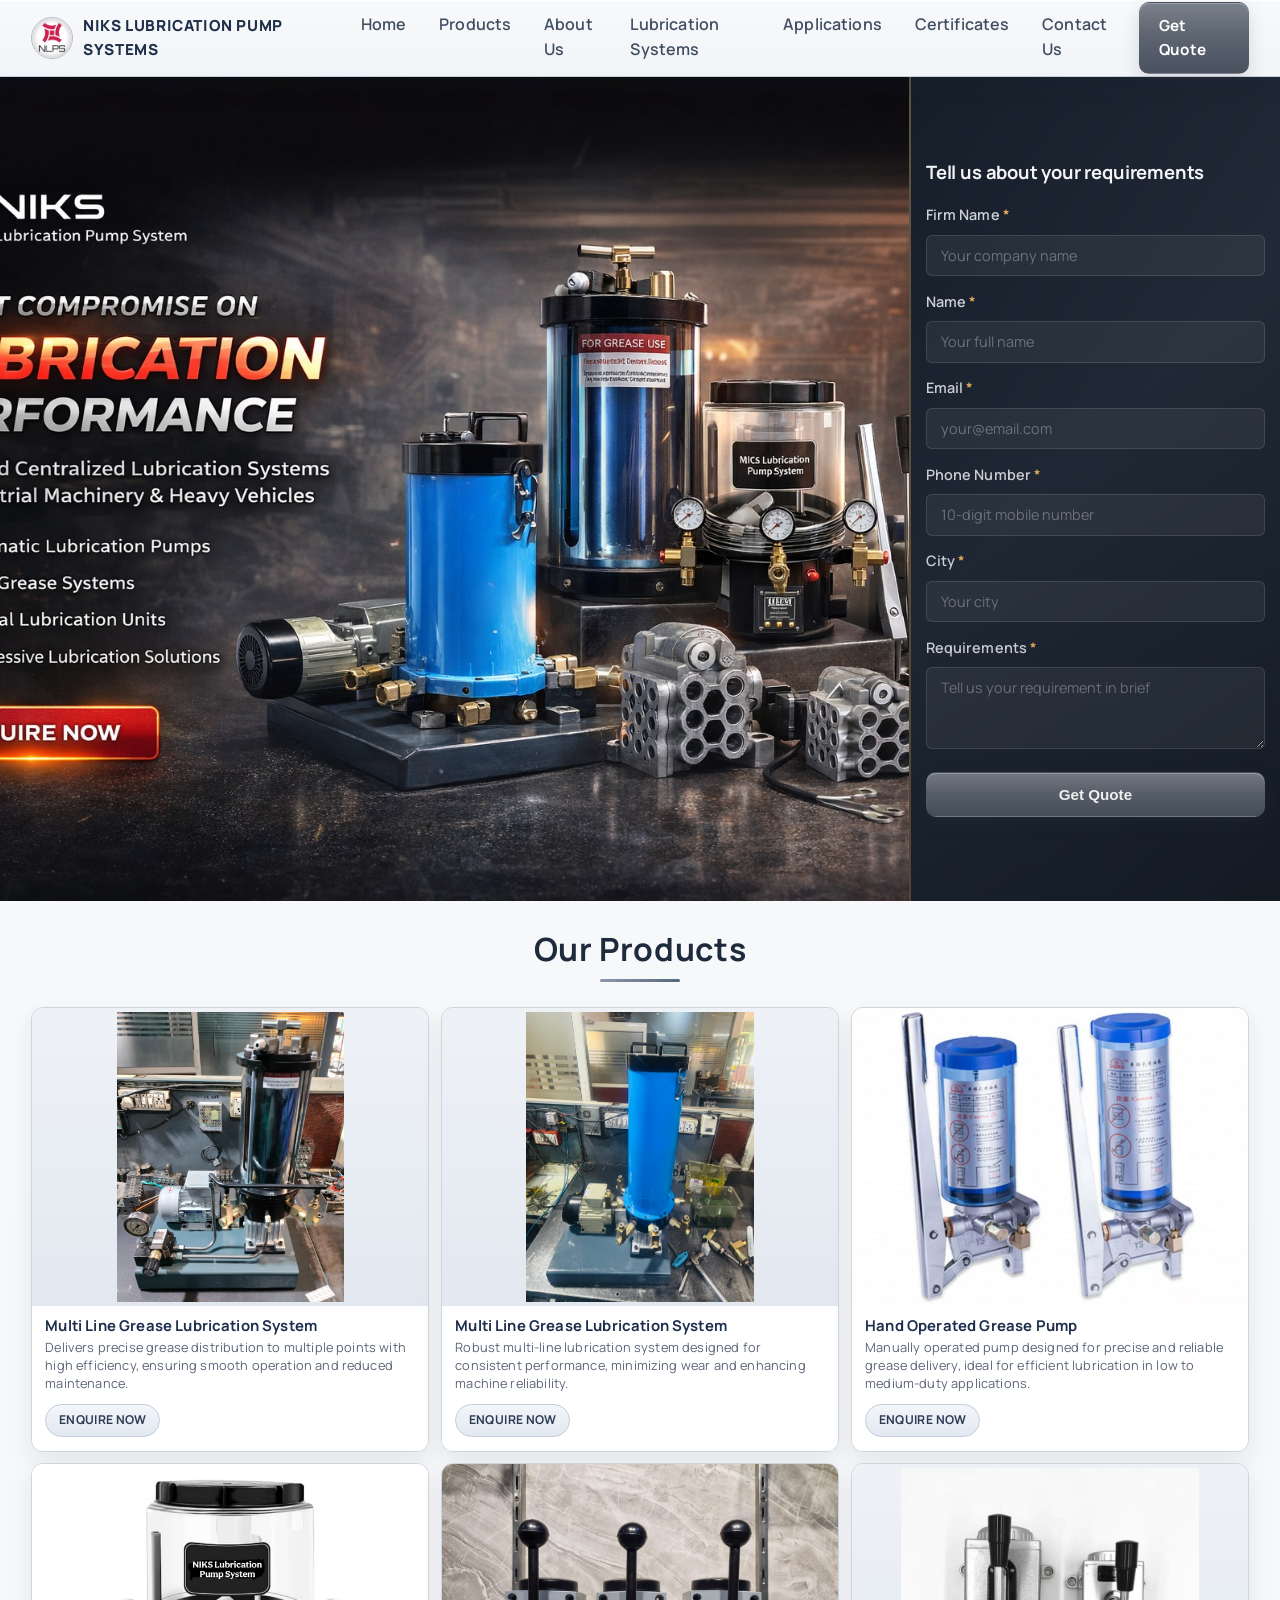
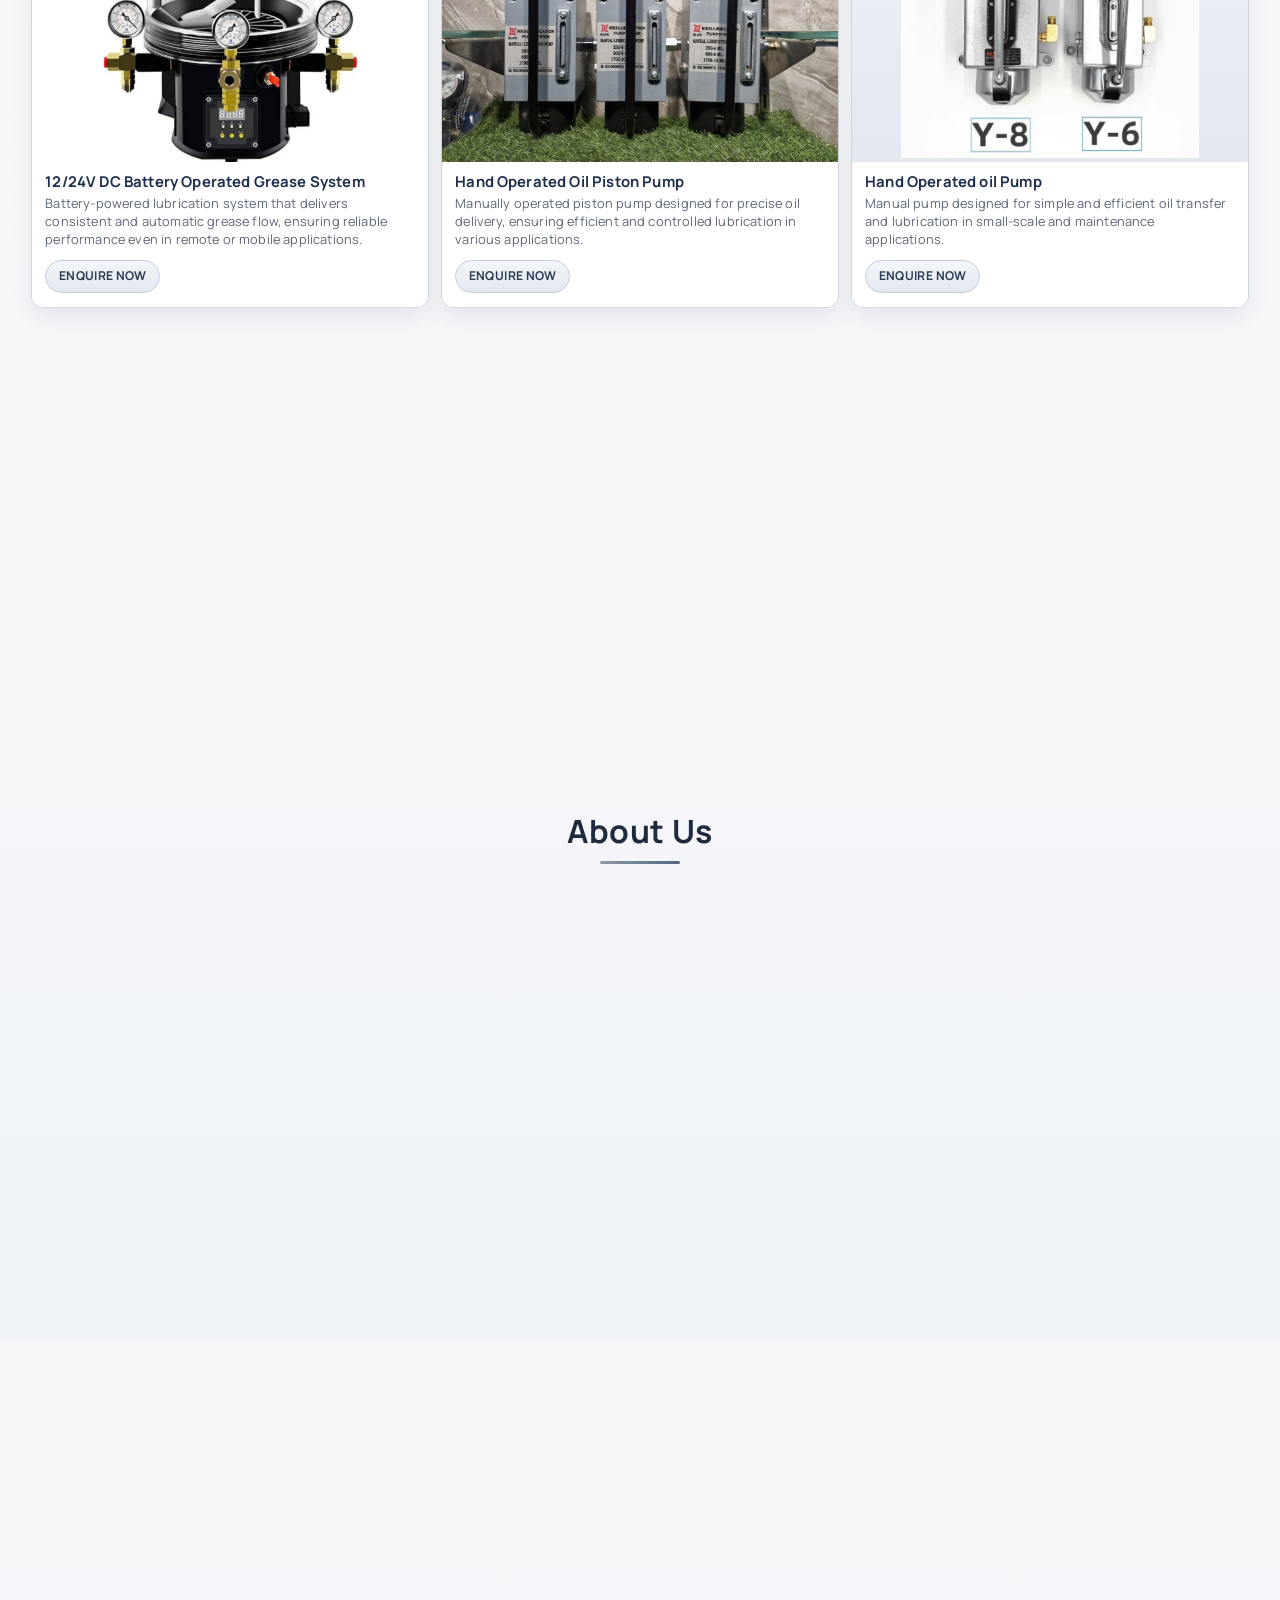
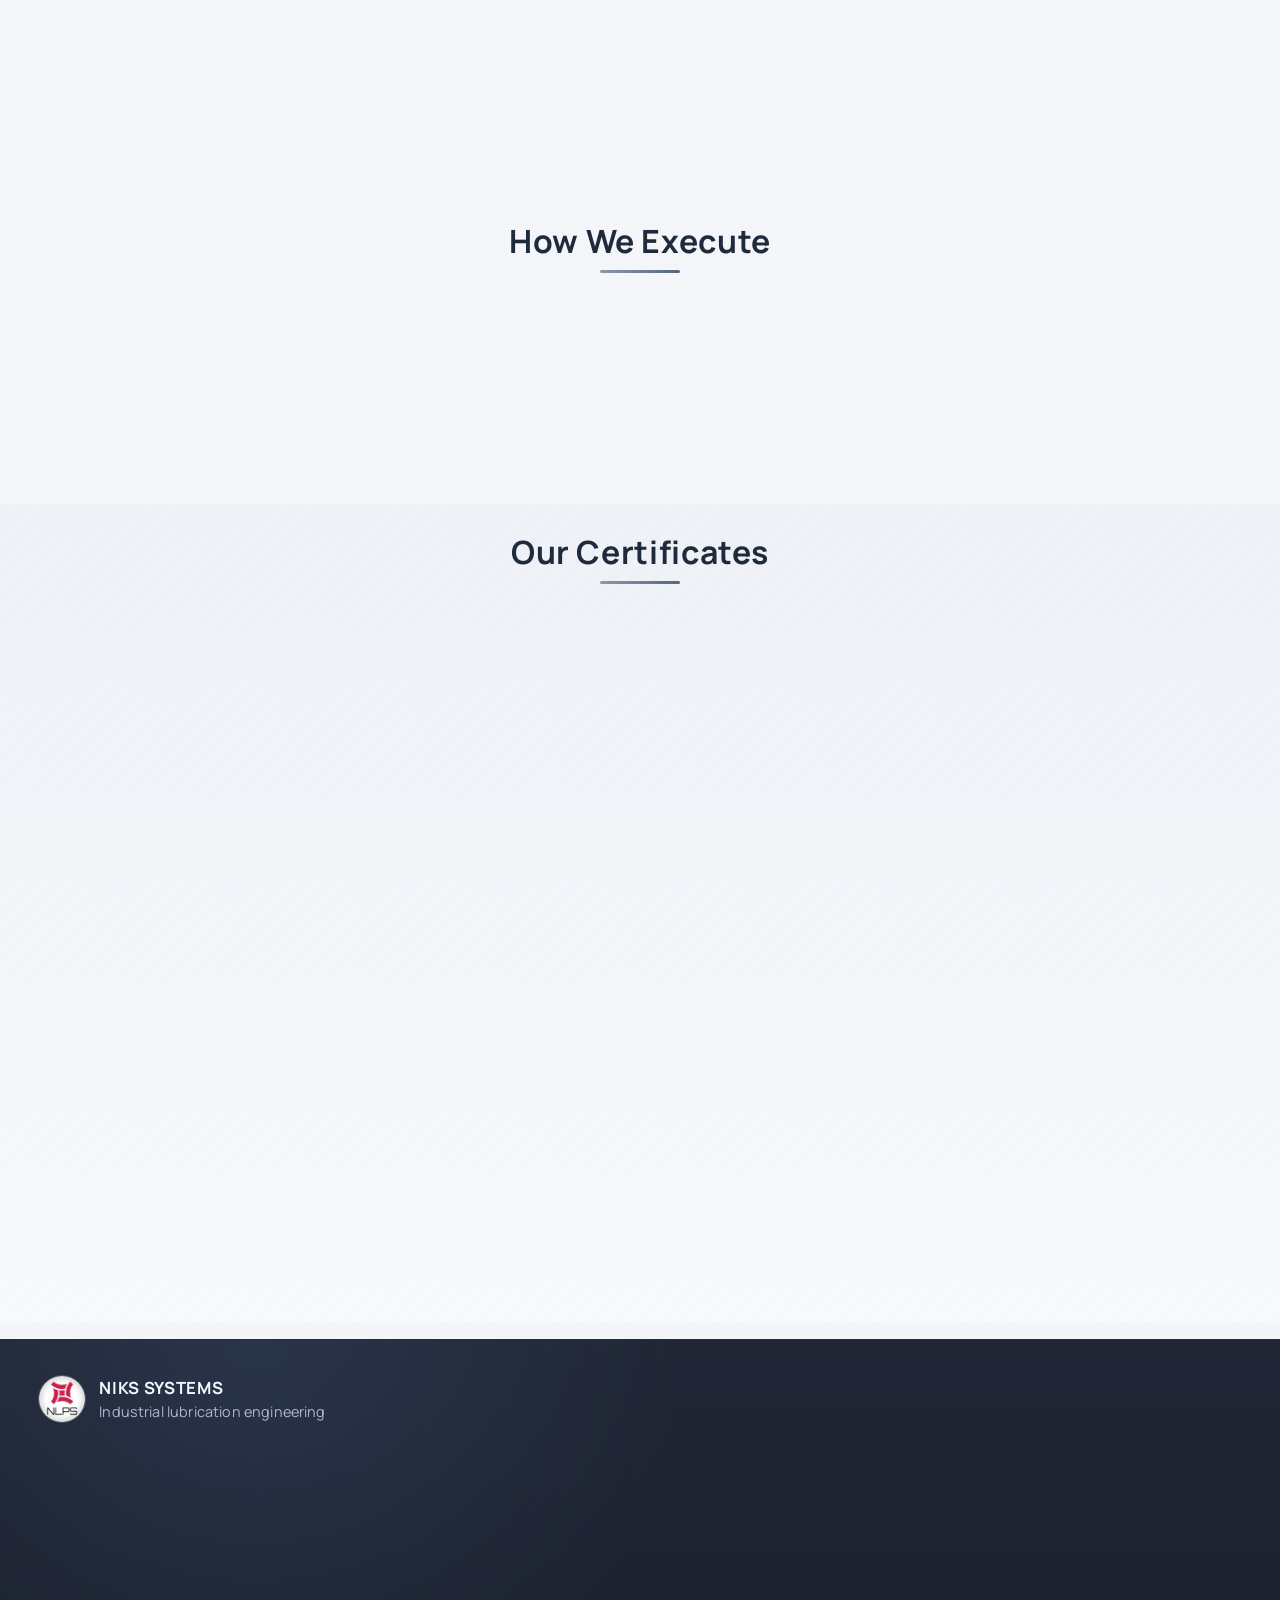
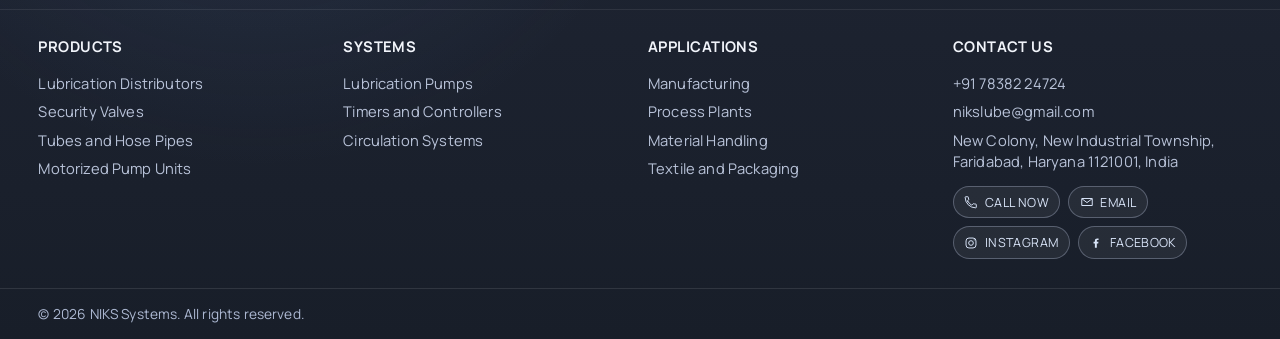
==== commit 24dfc760: "word length is changed!" ====
--- a/index.html
+++ b/index.html
@@ -97,7 +97,7 @@
 
         <div class="form-group">
           <label for="requirements">Requirements <span class="required">*</span></label>
-          <textarea id="requirements" name="requirements" placeholder="Tell us your requirement in brief" rows="3" minlength="10" maxlength="500" required></textarea>
+          <textarea id="requirements" name="requirements" placeholder="Tell us your requirement in brief" rows="3" required></textarea>
         </div>
 
         <button type="submit" class="btn btn-primary btn-submit">Get Quote</button>
